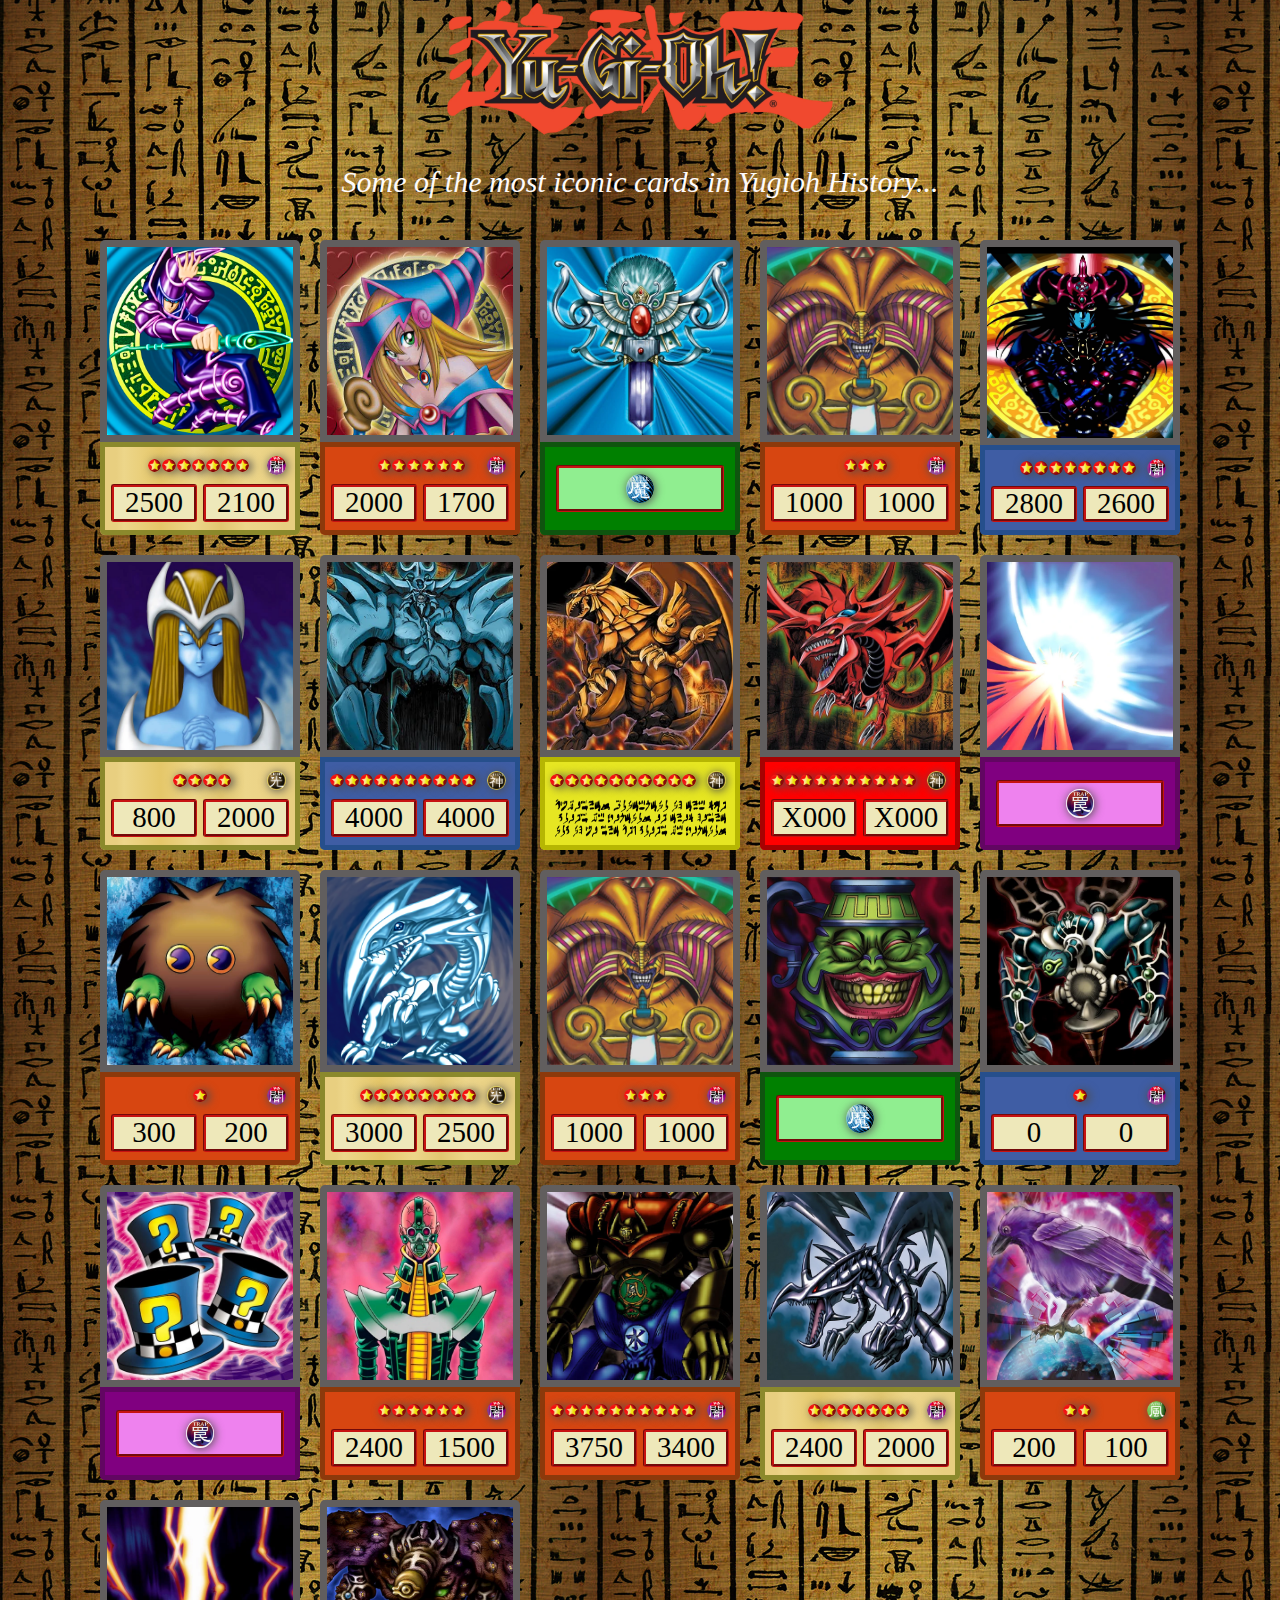
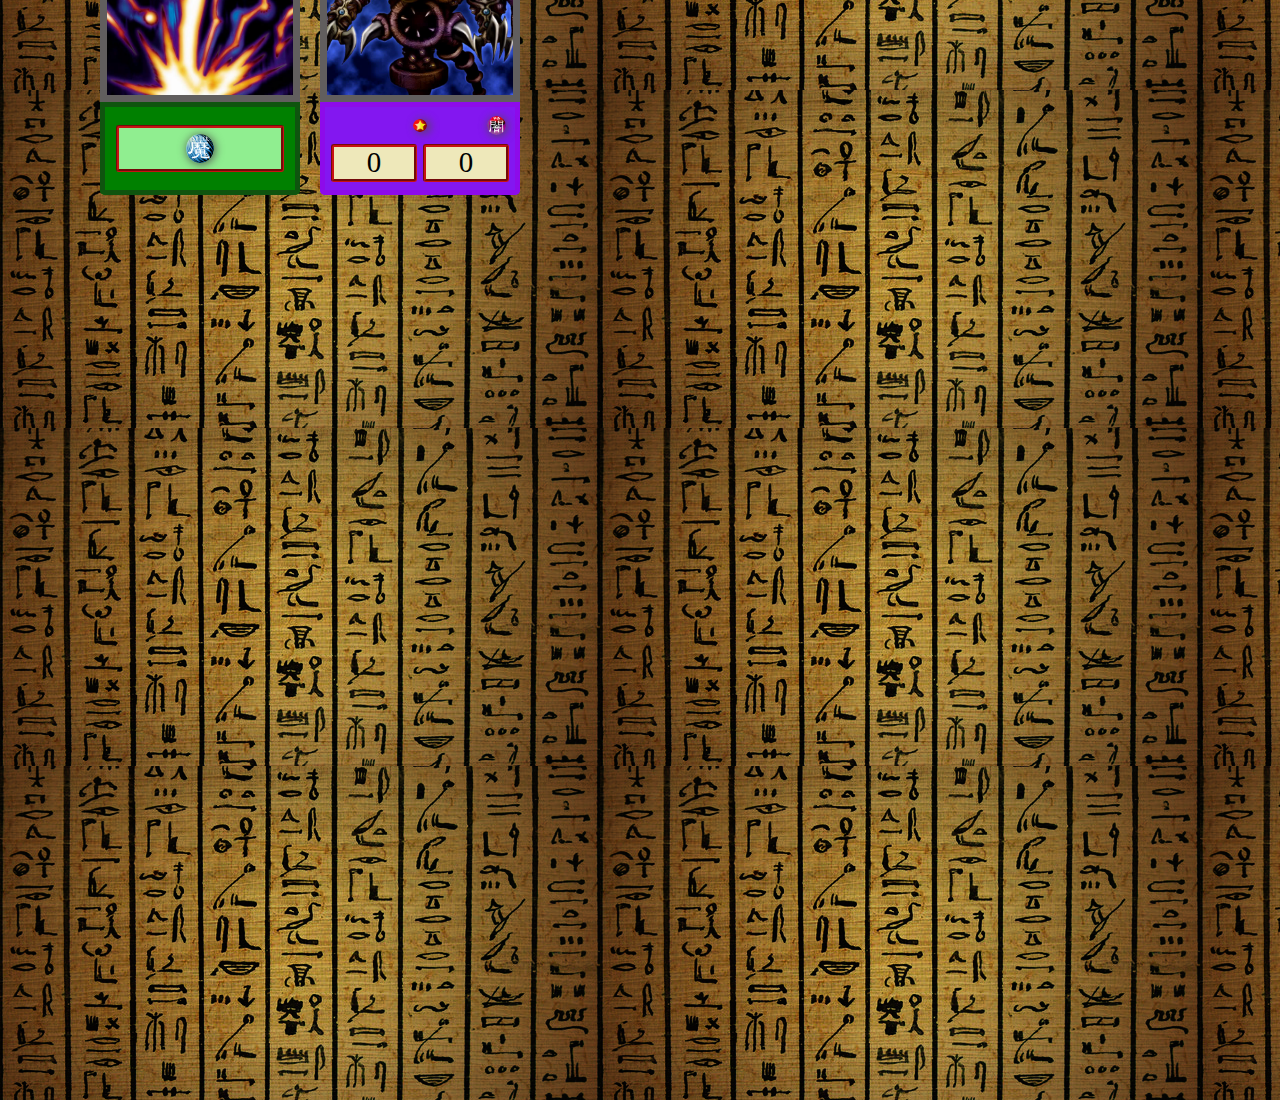
==== index.html @ 21e529c3 "changed path for style.css" ====
<!--====EACH SECTION ELEMENT IS A DIFFERENT CARD=====-->
<!--=================================================-->

<!DOCTYPE html>
<html lang="en">
  <head>
    <meta charset="UTF-8" />
    <meta http-equiv="X-UA-Compatible" content="IE=edge" />
    <meta name="viewport" content="width=device-width, initial-scale=1.0" />
    <link rel="stylesheet" href="CSS/style.css" />
    <link rel="stylesheet" href="/CSS/normalize.css" />
    <link rel="stylesheet" href="/CSS/nonMonsters.css" />
    <link rel="stylesheet" href="/CSS/monsterCards.css" />
    <link rel="stylesheet" href="/CSS/sidebar.css" />
    <title>YuGiOh Cards</title>
  </head>
  <body>
    <header>
      <img src="/images/Yu-Gi-OhLogo.webp" alt="" />
    </header>
    <div class="outermost-container">
      <p>Some of the most iconic cards in Yugioh History...</p>

      <div class="container">
        <a href="https://yugioh.fandom.com/wiki/Dark_Magician_(character)">
          <section class="card">
            <div class="image-container">
              <img src="/images/Monsters/darkMagician.png" alt="" />
            </div>
            <div class="info-container vanilla-monsters">
              <div class="top-layer">
                <div class="level-container level-7">
                  <img src="/images/icons/starLevel.png" alt="" />
                  <img src="/images/icons/starLevel.png" alt="" />
                  <img src="/images/icons/starLevel.png" alt="" />
                  <img src="/images/icons/starLevel.png" alt="" />
                  <img src="/images/icons/starLevel.png" alt="" />
                  <img src="/images/icons/starLevel.png" alt="" />
                  <img src="/images/icons/starLevel.png" alt="" />
                </div>
                <div class="attribute-container">
                  <img src="/images/icons/darkAttribute.png" alt="" />
                </div>
              </div>
              <div class="bottom-layer">
                <div class="attack">2500</div>
                <div class="defense">2100</div>
              </div>
            </div>
          </section>
        </a>

        <section class="card">
          <div class="image-container">
            <img src="/images/Monsters/DarkMagicianGirl.jpg" alt="" />
          </div>
          <div class="info-container effect-monsters">
            <div class="top-layer">
              <div class="level-container level-6">
                <img src="/images/icons/starLevel.png" alt="" />
                <img src="/images/icons/starLevel.png" alt="" />
                <img src="/images/icons/starLevel.png" alt="" />
                <img src="/images/icons/starLevel.png" alt="" />
                <img src="/images/icons/starLevel.png" alt="" />
                <img src="/images/icons/starLevel.png" alt="" />
              </div>
              <div class="attribute-container">
                <img src="/images/icons/darkAttribute.png" alt="" />
              </div>
            </div>
            <div class="bottom-layer">
              <div class="attack">2000</div>
              <div class="defense">1700</div>
            </div>
          </div>
        </section>
        <section class="card">
          <div class="image-container">
            <img src="/images/Spells/MonsterReborn.webp" alt="" />
          </div>
          <div class="info-container-non-monsters spells">
            <div class="non-monster-container spells-inner">
              <img src="/images/icons/SPELL.png" alt="" />
            </div>
          </div>
        </section>
        <section class="card">
          <div class="image-container">
            <img src="/images/Monsters/Exodia.webp" alt="" />
          </div>
          <div class="info-container effect-monsters">
            <div class="top-layer">
              <div class="level-container level-3">
                <img src="/images/icons/starLevel.png" alt="" />
                <img src="/images/icons/starLevel.png" alt="" />
                <img src="/images/icons/starLevel.png" alt="" />
              </div>
              <div class="attribute-container">
                <img src="/images/icons/darkAttribute.png" alt="" />
              </div>
            </div>
            <div class="bottom-layer">
              <div class="attack">1000</div>
              <div class="defense">1000</div>
            </div>
          </div>
        </section>
        <section class="card">
          <div class="image-container">
            <img src="/images/Monsters/magicianofBlackChaos.jpg" alt="" />
          </div>
          <div class="info-container ritual-monsters">
            <div class="top-layer">
              <div class="level-container level-8">
                <img src="/images/icons/starLevel.png" alt="" />
                <img src="/images/icons/starLevel.png" alt="" />
                <img src="/images/icons/starLevel.png" alt="" />
                <img src="/images/icons/starLevel.png" alt="" />
                <img src="/images/icons/starLevel.png" alt="" />
                <img src="/images/icons/starLevel.png" alt="" />
                <img src="/images/icons/starLevel.png" alt="" />
                <img src="/images/icons/starLevel.png" alt="" />
              </div>
              <div class="attribute-container">
                <img src="/images/icons/darkAttribute.png" alt="" />
              </div>
            </div>
            <div class="bottom-layer">
              <div class="attack">2800</div>
              <div class="defense">2600</div>
            </div>
          </div>
        </section>
        <section class="card">
          <div class="image-container">
            <img src="/images/Monsters/MysticalElf.webp" alt="" />
          </div>
          <div class="info-container vanilla-monsters">
            <div class="top-layer">
              <div class="level-container level-4">
                <img src="/images/icons/starLevel.png" alt="" />
                <img src="/images/icons/starLevel.png" alt="" />
                <img src="/images/icons/starLevel.png" alt="" />
                <img src="/images/icons/starLevel.png" alt="" />
              </div>
              <div class="attribute-container">
                <img src="/images/icons/lightAttribute.png" alt="" />
              </div>
            </div>
            <div class="bottom-layer">
              <div class="attack">800</div>
              <div class="defense">2000</div>
            </div>
          </div>
        </section>
        <section class="card">
          <div class="image-container">
            <img src="/images/Monsters/ObelisktheTormentor.webp" alt="" />
          </div>
          <div class="info-container ritual-monsters">
            <div class="top-layer">
              <div class="level-container level-8">
                <img src="/images/icons/starLevel.png" alt="" />
                <img src="/images/icons/starLevel.png" alt="" />
                <img src="/images/icons/starLevel.png" alt="" />
                <img src="/images/icons/starLevel.png" alt="" />
                <img src="/images/icons/starLevel.png" alt="" />
                <img src="/images/icons/starLevel.png" alt="" />
                <img src="/images/icons/starLevel.png" alt="" />
                <img src="/images/icons/starLevel.png" alt="" />
                <img src="/images/icons/starLevel.png" alt="" />
                <img src="/images/icons/starLevel.png" alt="" />
              </div>
              <div class="attribute-container">
                <img src="/images/icons/DivineAttribute.png" alt="" />
              </div>
            </div>
            <div class="bottom-layer">
              <div class="attack">4000</div>
              <div class="defense">4000</div>
            </div>
          </div>
        </section>
        <section class="card">
          <div class="image-container">
            <img src="/images/Monsters/TheWingedDragonofRa.webp" alt="" />
          </div>
          <div class="info-container ra">
            <div class="top-layer">
              <div class="level-container">
                <img src="/images/icons/starLevel.png" alt="" />
                <img src="/images/icons/starLevel.png" alt="" />
                <img src="/images/icons/starLevel.png" alt="" />
                <img src="/images/icons/starLevel.png" alt="" />
                <img src="/images/icons/starLevel.png" alt="" />
                <img src="/images/icons/starLevel.png" alt="" />
                <img src="/images/icons/starLevel.png" alt="" />
                <img src="/images/icons/starLevel.png" alt="" />
                <img src="/images/icons/starLevel.png" alt="" />
                <img src="/images/icons/starLevel.png" alt="" />
              </div>
              <div class="attribute-container">
                <img src="/images/icons/DivineAttribute.png" alt="" />
              </div>
            </div>
            <div class="ra-bottom-layer">
              <img src="/images/icons/first.png" alt="" /><img
                src="/images/icons/second.png"
                alt=""
              /><img src="/images/icons/third.png" alt="" />
            </div>
          </div>
        </section>
        <section class="card">
          <div class="image-container">
            <img src="/images/Monsters/SlifertheSkyDragon.webp" alt="" />
          </div>
          <div class="info-container slifer">
            <div class="top-layer">
              <div class="level-container">
                <img src="/images/icons/starLevel.png" alt="" />
                <img src="/images/icons/starLevel.png" alt="" />
                <img src="/images/icons/starLevel.png" alt="" />
                <img src="/images/icons/starLevel.png" alt="" />
                <img src="/images/icons/starLevel.png" alt="" />
                <img src="/images/icons/starLevel.png" alt="" />
                <img src="/images/icons/starLevel.png" alt="" />
                <img src="/images/icons/starLevel.png" alt="" />
                <img src="/images/icons/starLevel.png" alt="" />
                <img src="/images/icons/starLevel.png" alt="" />
              </div>
              <div class="attribute-container">
                <img src="/images/icons/DivineAttribute.png" alt="" />
              </div>
            </div>
            <div class="bottom-layer">
              <div class="attack">X000</div>
              <div class="defense">X000</div>
            </div>
          </div>
        </section>
        <section class="card">
          <div class="image-container">
            <img src="/images/Traps/mirrorForce.webp" alt="" />
          </div>
          <div class="info-container-non-monsters traps">
            <div class="non-monster-container traps-inner">
              <img src="/images/icons/trapCardSymbol.png" alt="" />
            </div>
          </div>
        </section>
        <section class="card">
          <div class="image-container">
            <img src="/images/Monsters/Kuriboh.webp" alt="" />
          </div>
          <div class="info-container effect-monsters">
            <div class="top-layer">
              <div class="level-container level-1">
                <img src="/images/icons/starLevel.png" alt="" />
              </div>
              <div class="attribute-container">
                <img src="/images/icons/darkAttribute.png" alt="" />
              </div>
            </div>
            <div class="bottom-layer">
              <div class="attack">300</div>
              <div class="defense">200</div>
            </div>
          </div>
        </section>
        <section class="card">
          <div class="image-container">
            <img src="/images/Monsters/BlueEyesWhiteDragon.jpg" alt="" />
          </div>
          <div class="info-container vanilla-monsters">
            <div class="top-layer">
              <div class="level-container level-8">
                <img src="/images/icons/starLevel.png" alt="" />
                <img src="/images/icons/starLevel.png" alt="" />
                <img src="/images/icons/starLevel.png" alt="" />
                <img src="/images/icons/starLevel.png" alt="" />
                <img src="/images/icons/starLevel.png" alt="" />
                <img src="/images/icons/starLevel.png" alt="" />
                <img src="/images/icons/starLevel.png" alt="" />
                <img src="/images/icons/starLevel.png" alt="" />
              </div>
              <div class="attribute-container">
                <img src="/images/icons/lightAttribute.png" alt="" />
              </div>
            </div>
            <div class="bottom-layer">
              <div class="attack">3000</div>
              <div class="defense">2500</div>
            </div>
          </div>
        </section>
        <section class="card">
          <div class="image-container">
            <img src="/images/Monsters/Exodia.webp" alt="" />
          </div>
          <div class="info-container effect-monsters">
            <div class="top-layer">
              <div class="level-container level-3">
                <img src="/images/icons/starLevel.png" alt="" />
                <img src="/images/icons/starLevel.png" alt="" />
                <img src="/images/icons/starLevel.png" alt="" />
              </div>
              <div class="attribute-container">
                <img src="/images/icons/darkAttribute.png" alt="" />
              </div>
            </div>
            <div class="bottom-layer">
              <div class="attack">1000</div>
              <div class="defense">1000</div>
            </div>
          </div>
        </section>
        <section class="card">
          <div class="image-container">
            <img src="/images/Spells/PotofGreed.webp" alt="" />
          </div>
          <div class="info-container-non-monsters spells">
            <div class="non-monster-container spells-inner">
              <img src="/images/icons/SPELL.png" alt="" />
            </div>
          </div>
        </section>
        <section class="card">
          <div class="image-container">
            <img src="/images/Monsters/Relinquished.webp" alt="" />
          </div>
          <div class="info-container ritual-monsters">
            <div class="top-layer">
              <div class="level-container level-1">
                <img src="/images/icons/starLevel.png" alt="" />
              </div>
              <div class="attribute-container">
                <img src="/images/icons/darkAttribute.png" alt="" />
              </div>
            </div>
            <div class="bottom-layer">
              <div class="attack">0</div>
              <div class="defense">0</div>
            </div>
          </div>
        </section>
        <section class="card">
          <div class="image-container">
            <img src="/images/Traps/MagicalHats.webp" alt="" />
          </div>
          <div class="info-container-non-monsters traps">
            <div class="non-monster-container traps-inner">
              <img src="/images/icons/trapCardSymbol.png" alt="" />
            </div>
          </div>
        </section>
        <section class="card">
          <div class="image-container">
            <img src="/images/Monsters/Jinzo_GX.webp" alt="" />
          </div>
          <div class="info-container effect-monsters">
            <div class="top-layer">
              <div class="level-container level-6">
                <img src="/images/icons/starLevel.png" alt="" />
                <img src="/images/icons/starLevel.png" alt="" />
                <img src="/images/icons/starLevel.png" alt="" />
                <img src="/images/icons/starLevel.png" alt="" />
                <img src="/images/icons/starLevel.png" alt="" />
                <img src="/images/icons/starLevel.png" alt="" />
              </div>
              <div class="attribute-container">
                <img src="/images/icons/darkAttribute.png" alt="" />
              </div>
            </div>
            <div class="bottom-layer">
              <div class="attack">2400</div>
              <div class="defense">1500</div>
            </div>
          </div>
        </section>
        <section class="card">
          <div class="image-container">
            <img src="/images/Monsters/GateGuardian.webp" alt="" />
          </div>
          <div class="info-container effect-monsters">
            <div class="top-layer">
              <div class="level-container">
                <img src="/images/icons/starLevel.png" alt="" />
                <img src="/images/icons/starLevel.png" alt="" />
                <img src="/images/icons/starLevel.png" alt="" />
                <img src="/images/icons/starLevel.png" alt="" />
                <img src="/images/icons/starLevel.png" alt="" />
                <img src="/images/icons/starLevel.png" alt="" />
                <img src="/images/icons/starLevel.png" alt="" />
                <img src="/images/icons/starLevel.png" alt="" />
                <img src="/images/icons/starLevel.png" alt="" />
                <img src="/images/icons/starLevel.png" alt="" />
              </div>
              <div class="attribute-container">
                <img src="/images/icons/darkAttribute.png" alt="" />
              </div>
            </div>
            <div class="bottom-layer">
              <div class="attack">3750</div>
              <div class="defense">3400</div>
            </div>
          </div>
        </section>
        <section class="card">
          <div class="image-container">
            <img src="/images/Monsters/redEyesBlackDragon.jpg" alt="" />
          </div>
          <div class="info-container vanilla-monsters">
            <div class="top-layer">
              <div class="level-container level-7">
                <img src="/images/icons/starLevel.png" alt="" />
                <img src="/images/icons/starLevel.png" alt="" />
                <img src="/images/icons/starLevel.png" alt="" />
                <img src="/images/icons/starLevel.png" alt="" />
                <img src="/images/icons/starLevel.png" alt="" />
                <img src="/images/icons/starLevel.png" alt="" />
                <img src="/images/icons/starLevel.png" alt="" />
              </div>
              <div class="attribute-container">
                <img src="/images/icons/darkAttribute.png" alt="" />
              </div>
            </div>
            <div class="bottom-layer">
              <div class="attack">2400</div>
              <div class="defense">2000</div>
            </div>
          </div>
        </section>
        <section class="card">
          <div class="image-container">
            <img src="/images/Monsters/YataGarasu.webp" alt="" />
          </div>
          <div class="info-container effect-monsters">
            <div class="top-layer">
              <div class="level-container level-2">
                <img src="/images/icons/starLevel.png" alt="" />
                <img src="/images/icons/starLevel.png" alt="" />
              </div>
              <div class="attribute-container">
                <img src="/images/icons/WIND.png" alt="" />
              </div>
            </div>
            <div class="bottom-layer">
              <div class="attack">200</div>
              <div class="defense">100</div>
            </div>
          </div>
        </section>
        <section class="card">
          <div class="image-container">
            <img src="/images/Spells/Raigeki.webp" alt="" />
          </div>
          <div class="info-container-non-monsters spells">
            <div class="non-monster-container spells-inner">
              <img src="/images/icons/SPELL.png" alt="" />
            </div>
          </div>
        </section>
        <section class="card">
          <div class="image-container">
            <img src="/images/Monsters/ThousandEyesRestrict.png" alt="" />
          </div>
          <div class="info-container fusion-monsters">
            <div class="top-layer">
              <div class="level-container level-1">
                <img src="/images/icons/starLevel.png" alt="" />
              </div>
              <div class="attribute-container">
                <img src="/images/icons/darkAttribute.png" alt="" />
              </div>
            </div>
            <div class="bottom-layer">
              <div class="attack">0</div>
              <div class="defense">0</div>
            </div>
          </div>
        </section>
      </div>
    </div>

    <footer></footer>
  </body>
</html>
---- CSS/style.css ----
html{
  font-size:62.5%;
}
body{
  height:300vh;
  background-image: url(/images/hieroglyphics.png);

 
}
 /*-----------HEADER----------------------*/
header{
  display: flex;
  justify-content: center;
  min-width: 360px;
}
header,img{
  height:10rem;
}


/*===========Styles shared by every card=============================*/
a{
  text-decoration: none;
  color:black
}
a:visited{
  text-decoration: none;
  color:black
}
.card:hover{
  cursor: pointer;
}
.outermost-container{
  display: flex;
  justify-content: center;
  flex-direction: column;
  align-items: center;
 
}
p{
  font-weight: 500;
  font-style: italic;
  color:rgb(254, 251, 251);
  font-size:3rem;
  max-width: 25ch;
  text-align: center;
}
.container{
  
  display: grid;
  grid-template-columns: 340px;
  margin-top:1rem;
  row-gap: 2rem;
}
.card{
 height:50rem;
 display:flex;
 flex-direction:column;
 border-radius: 5px;
 overflow:hidden;
 transition: .25s;
}



.image-container{
  height:65%;
  border:7px solid rgb(97, 94, 94);
}
.image-container>img{
  height:100%;
  width:100%;
}



/*=================Bigger Screen Size======================*/

@media screen and (min-width: 700px){
  header, img{
    height:13vh;
  }
  .container{
    grid-template-columns: repeat(3,250px);
    column-gap:2rem;
  }
  .card{
    height:36rem;
   }
   p{
    max-width: none;
  }
  .card:hover{
    transform: scale(1.20);
  }
}
@media screen and (min-width: 1200px){
  header, img{
    height:15vh;
  }
  .container{
    grid-template-columns: repeat(5,200px);
    column-gap:2rem;
  }
  .card{
    height:29.5rem;
   }
  

 
}
---- CSS/nonMonsters.css ----
/*-----------------------General Info on Non Monsters------------------*/

.info-container-non-monsters{
  height:30%;
  display:flex;
  justify-content: center;
  align-items: center;
}
.non-monster-container{
  width:85%;
  height:50%;
  border: 3px groove rgb(199, 18, 18);
  display:flex;
  justify-content: center;
  align-items: center;
  border-radius:3px;
}
.non-monster-container>img{
  height:70%;
  width:17%;
 
  box-shadow: 1px 1px 10px rgb(78, 77, 77);
  border-radius:100%;
}

/*======= More Specific: Spells============ */
.spells{
  background-color: green;
  border:5px solid rgb(15, 84, 15);
}
.spells-inner{
  background-color: lightgreen;
}

/*======= More Specific: Traps============ */

.traps{
  background-color: purple;
  border:5px solid rgb(98, 6, 98);
}
.traps-inner{
  background-color: violet;
}
---- CSS/monsterCards.css ----
.info-container{
  height:30%;
 
  display:flex;
  flex-direction:column;
}

.top-layer{
  height:45%;
  display:flex;
  align-items: center;
  
}

.level-container>img{
 
  height:9%;
  width:9%;
  margin-right:.1rem;
 box-shadow: 3px 1px 10px rgb(78, 77, 77);
  border-radius:100%;
}
.level-container{
  width:80%;
  display: flex;
  justify-content: end;
}
.attribute-container{
  display: flex;
  width:20%;
  justify-content: center;
  
}
.attribute-container>img{
  height:50%;
  width:50%;
  box-shadow: 1px 1px 10px rgb(78, 77, 77);
  border-radius:100%;
}
.bottom-layer{
  height:55%;
  display:flex;
  justify-content: space-evenly;
}
.attack , .defense{
  width:42%;
  height:70%;
  border: 3px groove rgb(199, 18, 18);
  border-radius:3px;
  background-color: rgb(238, 232, 186);
  display:flex;
  justify-content: center;
  align-items: center;
  font-size:5rem;
}
.vanilla-monsters{
  background: rgb(232,207,128);
  background: linear-gradient(90deg, rgba(232,207,128,1) 6%, rgba(237,214,138,1) 10%, rgba(229,199,105,1) 29%, rgba(237,214,138,1) 47%, rgba(225,198,112,1) 61%, rgba(237,214,138,1) 74%, rgba(236,212,136,1) 81%, rgba(235,211,134,1) 86%, rgba(232,207,128,1) 94%);
  border:5px solid rgba(129, 129, 34, .9);
}
.effect-monsters{
  background-color: rgb(215, 70, 17);
  border:5px solid rgba(132, 55, 11, 0.9);
}
.ritual-monsters{
  background-color: rgb(63, 93, 164);
  border:5px solid rgba(35, 78, 138, 0.9);
}
.fusion-monsters{
  background-color: rgb(131, 23, 240);
  border:5px solid rgb(141, 11, 234);
}
.slifer{
  background-color: red;
  border:5px solid rgb(167, 2, 2);
}
.ra{
  background-color: rgb(230, 230, 34);
  border:5px solid rgb(182, 182, 3);
}
.ra-bottom-layer{
  display:flex;
  flex-direction: column;
  align-items: center;
}
.ra-bottom-layer>img{
  width:90%;
  height:1.25rem;
  
}


.level-7>img:last-child{
  margin-right:5%;
}
.level-6>img:last-child{
  margin-right:8%;
}
.level-4>img:last-child{
  margin-right:17%;
}
.level-3>img:last-child{
  margin-right:20%;
}
.level-2>img:last-child{
  margin-right:30%;
}
.level-1>img{
  margin-right:33%;
}

/*==========Bigger Screens==================*/

@media screen and (min-width: 700px){
  .attack,.defense{
   font-size:3.2rem;
  }
   
 }
@media screen and (min-width: 1200px){
 .attack,.defense{
  font-size:2.9rem;
 }
  
}
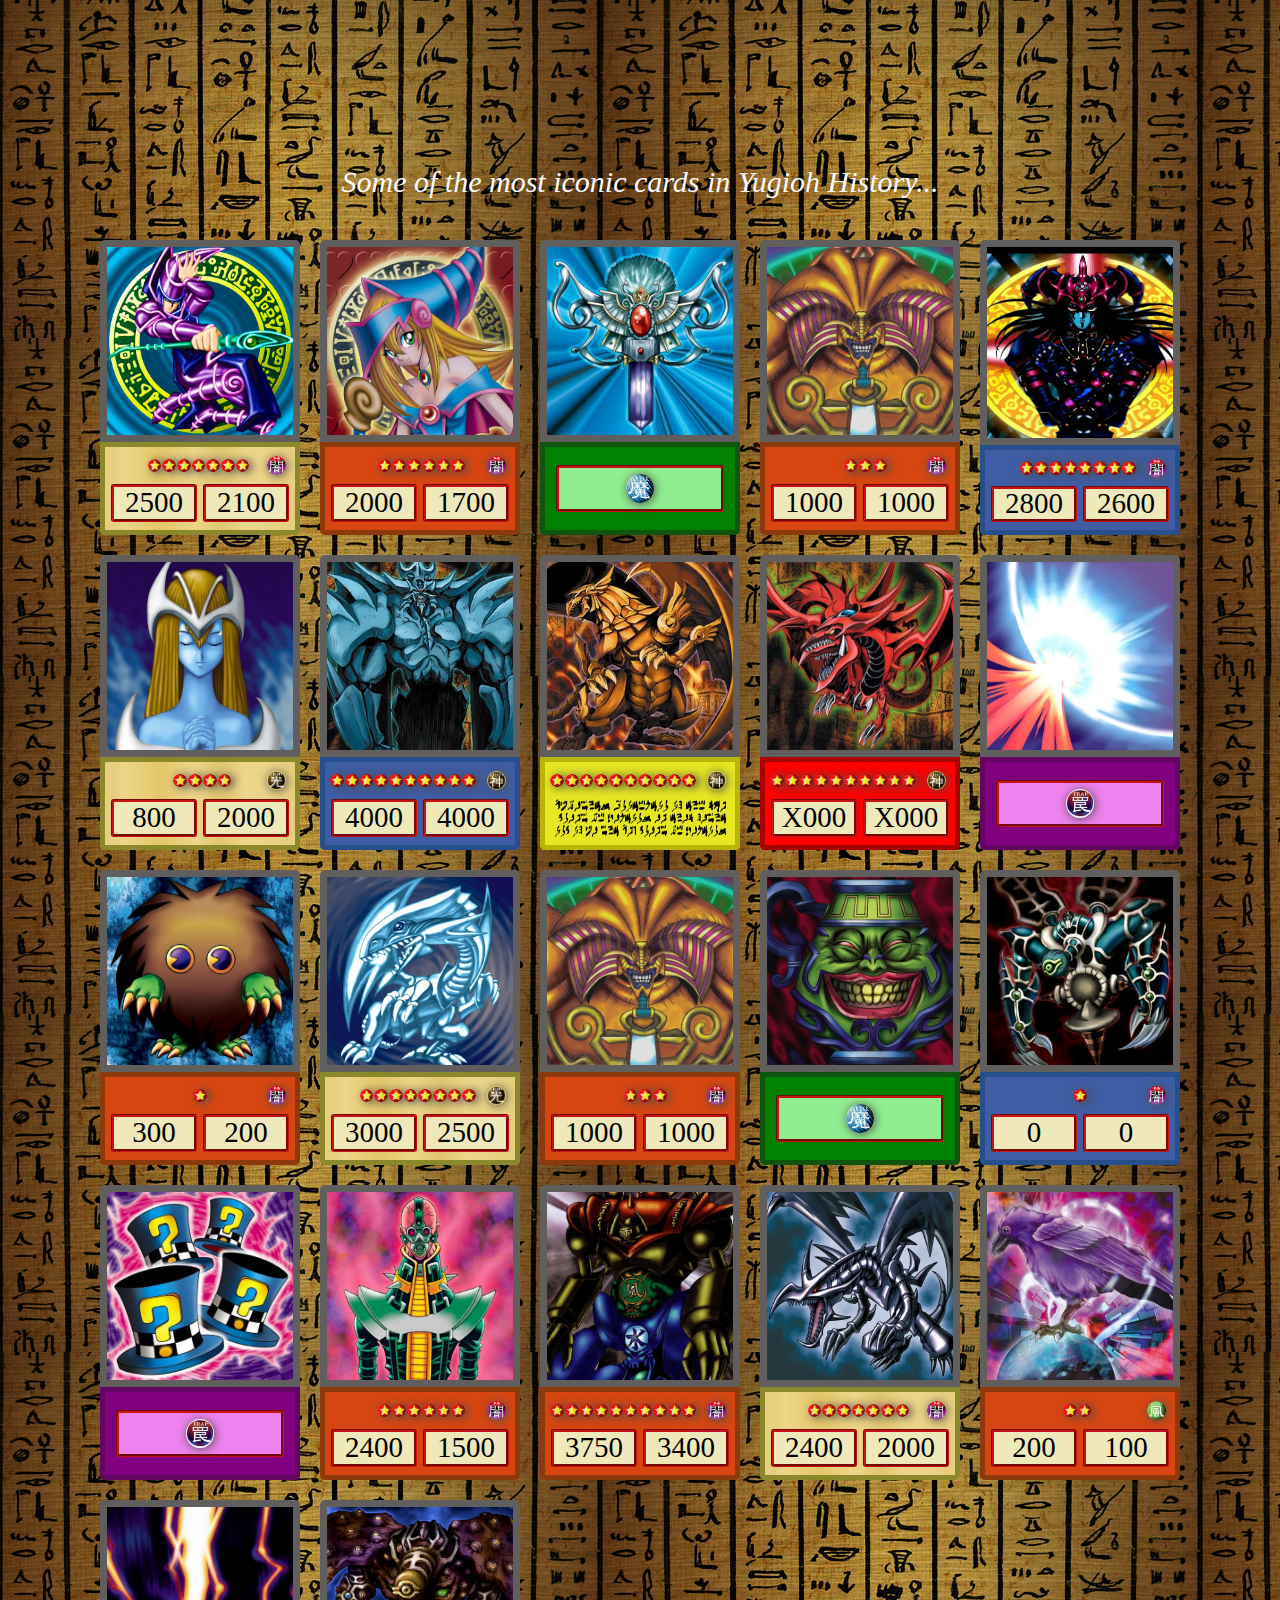
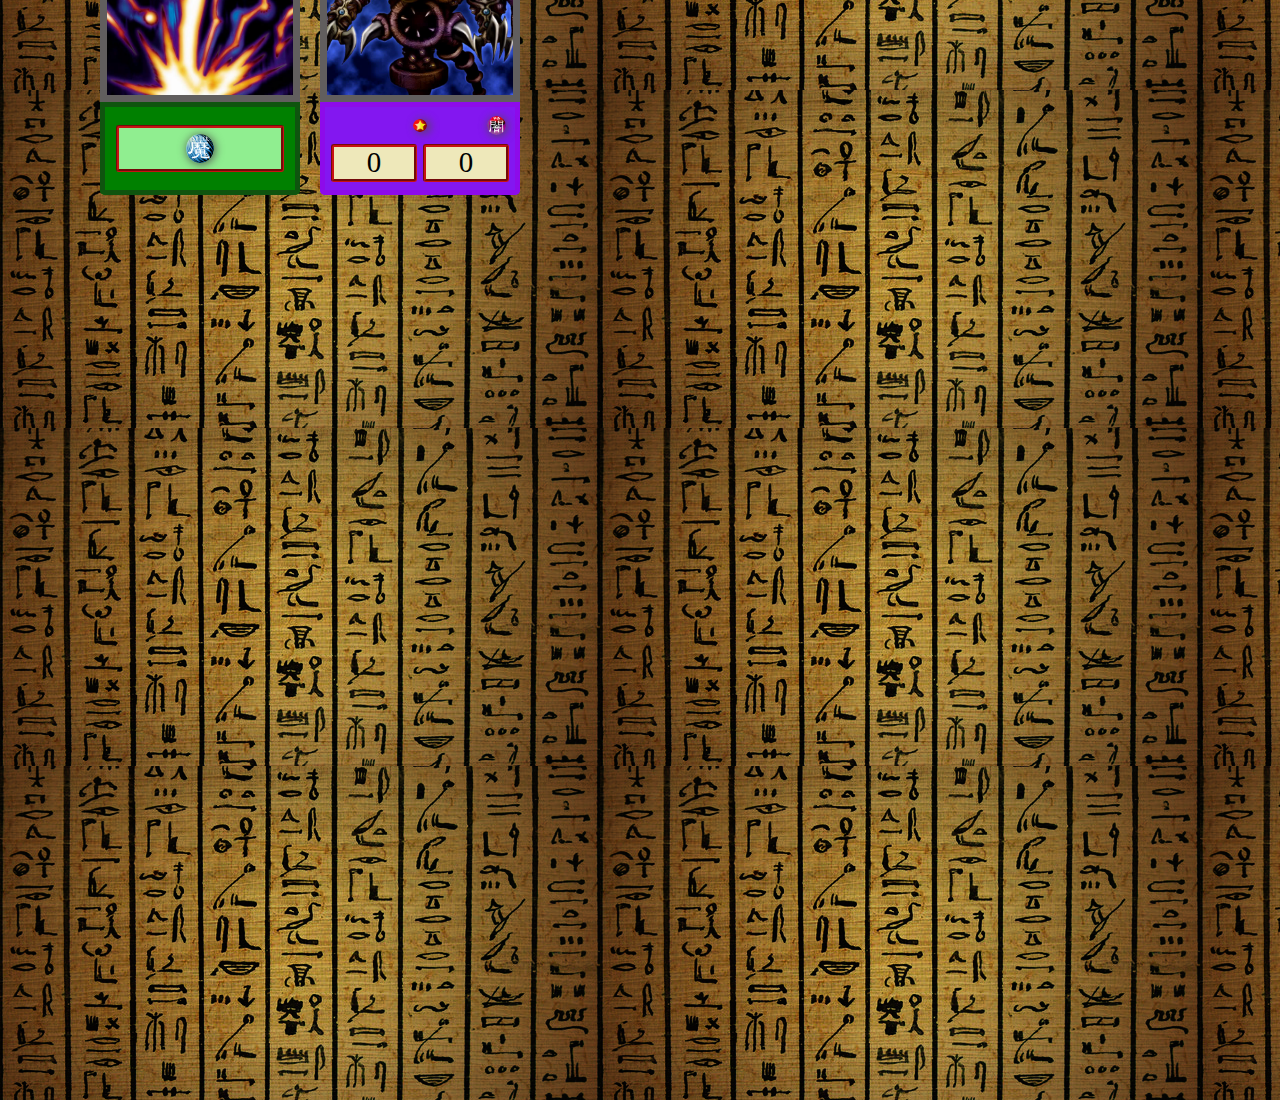
==== commit 7b5e3130: "adjusted paths to all image elements" ====
--- a/index.html
+++ b/index.html
@@ -8,16 +8,14 @@
     <meta http-equiv="X-UA-Compatible" content="IE=edge" />
     <meta name="viewport" content="width=device-width, initial-scale=1.0" />
     <link rel="stylesheet" href="CSS/style.css" />
-    <link rel="stylesheet" href="/CSS/normalize.css" />
-    <link rel="stylesheet" href="/CSS/nonMonsters.css" />
-    <link rel="stylesheet" href="/CSS/monsterCards.css" />
-    <link rel="stylesheet" href="/CSS/sidebar.css" />
+    <link rel="stylesheet" href="CSS/normalize.css" />
+    <link rel="stylesheet" href="CSS/nonMonsters.css" />
+    <link rel="stylesheet" href="CSS/monsterCards.css" />
+    <link rel="stylesheet" href="CSS/sidebar.css" />
     <title>YuGiOh Cards</title>
   </head>
   <body>
-    <header>
-      <img src="/images/Yu-Gi-OhLogo.webp" alt="" />
-    </header>
+    <header><img src=images/Yu-Gi-OhLogo.webp" alt="" /></header>
     <div class="outermost-container">
       <p>Some of the most iconic cards in Yugioh History...</p>
 
@@ -25,21 +23,21 @@
         <a href="https://yugioh.fandom.com/wiki/Dark_Magician_(character)">
           <section class="card">
             <div class="image-container">
-              <img src="/images/Monsters/darkMagician.png" alt="" />
+              <img src="images/Monsters/darkMagician.png" alt="" />
             </div>
             <div class="info-container vanilla-monsters">
               <div class="top-layer">
                 <div class="level-container level-7">
-                  <img src="/images/icons/starLevel.png" alt="" />
-                  <img src="/images/icons/starLevel.png" alt="" />
-                  <img src="/images/icons/starLevel.png" alt="" />
-                  <img src="/images/icons/starLevel.png" alt="" />
-                  <img src="/images/icons/starLevel.png" alt="" />
-                  <img src="/images/icons/starLevel.png" alt="" />
-                  <img src="/images/icons/starLevel.png" alt="" />
+                  <img src="images/icons/starLevel.png" alt="" />
+                  <img src="images/icons/starLevel.png" alt="" />
+                  <img src="images/icons/starLevel.png" alt="" />
+                  <img src="images/icons/starLevel.png" alt="" />
+                  <img src="images/icons/starLevel.png" alt="" />
+                  <img src="images/icons/starLevel.png" alt="" />
+                  <img src="images/icons/starLevel.png" alt="" />
                 </div>
                 <div class="attribute-container">
-                  <img src="/images/icons/darkAttribute.png" alt="" />
+                  <img src="images/icons/darkAttribute.png" alt="" />
                 </div>
               </div>
               <div class="bottom-layer">
@@ -52,20 +50,20 @@
 
         <section class="card">
           <div class="image-container">
-            <img src="/images/Monsters/DarkMagicianGirl.jpg" alt="" />
+            <img src="images/Monsters/DarkMagicianGirl.jpg" alt="" />
           </div>
           <div class="info-container effect-monsters">
             <div class="top-layer">
               <div class="level-container level-6">
-                <img src="/images/icons/starLevel.png" alt="" />
-                <img src="/images/icons/starLevel.png" alt="" />
-                <img src="/images/icons/starLevel.png" alt="" />
-                <img src="/images/icons/starLevel.png" alt="" />
-                <img src="/images/icons/starLevel.png" alt="" />
-                <img src="/images/icons/starLevel.png" alt="" />
-              </div>
-              <div class="attribute-container">
-                <img src="/images/icons/darkAttribute.png" alt="" />
+                <img src="images/icons/starLevel.png" alt="" />
+                <img src="images/icons/starLevel.png" alt="" />
+                <img src="images/icons/starLevel.png" alt="" />
+                <img src="images/icons/starLevel.png" alt="" />
+                <img src="images/icons/starLevel.png" alt="" />
+                <img src="images/icons/starLevel.png" alt="" />
+              </div>
+              <div class="attribute-container">
+                <img src="images/icons/darkAttribute.png" alt="" />
               </div>
             </div>
             <div class="bottom-layer">
@@ -76,27 +74,27 @@
         </section>
         <section class="card">
           <div class="image-container">
-            <img src="/images/Spells/MonsterReborn.webp" alt="" />
+            <img src="images/Spells/MonsterReborn.webp" alt="" />
           </div>
           <div class="info-container-non-monsters spells">
             <div class="non-monster-container spells-inner">
-              <img src="/images/icons/SPELL.png" alt="" />
-            </div>
-          </div>
-        </section>
-        <section class="card">
-          <div class="image-container">
-            <img src="/images/Monsters/Exodia.webp" alt="" />
+              <img src="images/icons/SPELL.png" alt="" />
+            </div>
+          </div>
+        </section>
+        <section class="card">
+          <div class="image-container">
+            <img src="images/Monsters/Exodia.webp" alt="" />
           </div>
           <div class="info-container effect-monsters">
             <div class="top-layer">
               <div class="level-container level-3">
-                <img src="/images/icons/starLevel.png" alt="" />
-                <img src="/images/icons/starLevel.png" alt="" />
-                <img src="/images/icons/starLevel.png" alt="" />
-              </div>
-              <div class="attribute-container">
-                <img src="/images/icons/darkAttribute.png" alt="" />
+                <img src="images/icons/starLevel.png" alt="" />
+                <img src="images/icons/starLevel.png" alt="" />
+                <img src="images/icons/starLevel.png" alt="" />
+              </div>
+              <div class="attribute-container">
+                <img src="images/icons/darkAttribute.png" alt="" />
               </div>
             </div>
             <div class="bottom-layer">
@@ -107,22 +105,22 @@
         </section>
         <section class="card">
           <div class="image-container">
-            <img src="/images/Monsters/magicianofBlackChaos.jpg" alt="" />
+            <img src="images/Monsters/magicianofBlackChaos.jpg" alt="" />
           </div>
           <div class="info-container ritual-monsters">
             <div class="top-layer">
               <div class="level-container level-8">
-                <img src="/images/icons/starLevel.png" alt="" />
-                <img src="/images/icons/starLevel.png" alt="" />
-                <img src="/images/icons/starLevel.png" alt="" />
-                <img src="/images/icons/starLevel.png" alt="" />
-                <img src="/images/icons/starLevel.png" alt="" />
-                <img src="/images/icons/starLevel.png" alt="" />
-                <img src="/images/icons/starLevel.png" alt="" />
-                <img src="/images/icons/starLevel.png" alt="" />
-              </div>
-              <div class="attribute-container">
-                <img src="/images/icons/darkAttribute.png" alt="" />
+                <img src="images/icons/starLevel.png" alt="" />
+                <img src="images/icons/starLevel.png" alt="" />
+                <img src="images/icons/starLevel.png" alt="" />
+                <img src="images/icons/starLevel.png" alt="" />
+                <img src="images/icons/starLevel.png" alt="" />
+                <img src="images/icons/starLevel.png" alt="" />
+                <img src="images/icons/starLevel.png" alt="" />
+                <img src="images/icons/starLevel.png" alt="" />
+              </div>
+              <div class="attribute-container">
+                <img src="images/icons/darkAttribute.png" alt="" />
               </div>
             </div>
             <div class="bottom-layer">
@@ -133,18 +131,18 @@
         </section>
         <section class="card">
           <div class="image-container">
-            <img src="/images/Monsters/MysticalElf.webp" alt="" />
+            <img src="images/Monsters/MysticalElf.webp" alt="" />
           </div>
           <div class="info-container vanilla-monsters">
             <div class="top-layer">
               <div class="level-container level-4">
-                <img src="/images/icons/starLevel.png" alt="" />
-                <img src="/images/icons/starLevel.png" alt="" />
-                <img src="/images/icons/starLevel.png" alt="" />
-                <img src="/images/icons/starLevel.png" alt="" />
-              </div>
-              <div class="attribute-container">
-                <img src="/images/icons/lightAttribute.png" alt="" />
+                <img src="images/icons/starLevel.png" alt="" />
+                <img src="images/icons/starLevel.png" alt="" />
+                <img src="images/icons/starLevel.png" alt="" />
+                <img src="images/icons/starLevel.png" alt="" />
+              </div>
+              <div class="attribute-container">
+                <img src="images/icons/lightAttribute.png" alt="" />
               </div>
             </div>
             <div class="bottom-layer">
@@ -155,24 +153,24 @@
         </section>
         <section class="card">
           <div class="image-container">
-            <img src="/images/Monsters/ObelisktheTormentor.webp" alt="" />
+            <img src="images/Monsters/ObelisktheTormentor.webp" alt="" />
           </div>
           <div class="info-container ritual-monsters">
             <div class="top-layer">
               <div class="level-container level-8">
-                <img src="/images/icons/starLevel.png" alt="" />
-                <img src="/images/icons/starLevel.png" alt="" />
-                <img src="/images/icons/starLevel.png" alt="" />
-                <img src="/images/icons/starLevel.png" alt="" />
-                <img src="/images/icons/starLevel.png" alt="" />
-                <img src="/images/icons/starLevel.png" alt="" />
-                <img src="/images/icons/starLevel.png" alt="" />
-                <img src="/images/icons/starLevel.png" alt="" />
-                <img src="/images/icons/starLevel.png" alt="" />
-                <img src="/images/icons/starLevel.png" alt="" />
-              </div>
-              <div class="attribute-container">
-                <img src="/images/icons/DivineAttribute.png" alt="" />
+                <img src="images/icons/starLevel.png" alt="" />
+                <img src="images/icons/starLevel.png" alt="" />
+                <img src="images/icons/starLevel.png" alt="" />
+                <img src="images/icons/starLevel.png" alt="" />
+                <img src="images/icons/starLevel.png" alt="" />
+                <img src="images/icons/starLevel.png" alt="" />
+                <img src="images/icons/starLevel.png" alt="" />
+                <img src="images/icons/starLevel.png" alt="" />
+                <img src="images/icons/starLevel.png" alt="" />
+                <img src="images/icons/starLevel.png" alt="" />
+              </div>
+              <div class="attribute-container">
+                <img src="images/icons/DivineAttribute.png" alt="" />
               </div>
             </div>
             <div class="bottom-layer">
@@ -183,54 +181,54 @@
         </section>
         <section class="card">
           <div class="image-container">
-            <img src="/images/Monsters/TheWingedDragonofRa.webp" alt="" />
+            <img src="images/Monsters/TheWingedDragonofRa.webp" alt="" />
           </div>
           <div class="info-container ra">
             <div class="top-layer">
               <div class="level-container">
-                <img src="/images/icons/starLevel.png" alt="" />
-                <img src="/images/icons/starLevel.png" alt="" />
-                <img src="/images/icons/starLevel.png" alt="" />
-                <img src="/images/icons/starLevel.png" alt="" />
-                <img src="/images/icons/starLevel.png" alt="" />
-                <img src="/images/icons/starLevel.png" alt="" />
-                <img src="/images/icons/starLevel.png" alt="" />
-                <img src="/images/icons/starLevel.png" alt="" />
-                <img src="/images/icons/starLevel.png" alt="" />
-                <img src="/images/icons/starLevel.png" alt="" />
-              </div>
-              <div class="attribute-container">
-                <img src="/images/icons/DivineAttribute.png" alt="" />
+                <img src="images/icons/starLevel.png" alt="" />
+                <img src="images/icons/starLevel.png" alt="" />
+                <img src="images/icons/starLevel.png" alt="" />
+                <img src="images/icons/starLevel.png" alt="" />
+                <img src="images/icons/starLevel.png" alt="" />
+                <img src="images/icons/starLevel.png" alt="" />
+                <img src="images/icons/starLevel.png" alt="" />
+                <img src="images/icons/starLevel.png" alt="" />
+                <img src="images/icons/starLevel.png" alt="" />
+                <img src="images/icons/starLevel.png" alt="" />
+              </div>
+              <div class="attribute-container">
+                <img src="images/icons/DivineAttribute.png" alt="" />
               </div>
             </div>
             <div class="ra-bottom-layer">
-              <img src="/images/icons/first.png" alt="" /><img
-                src="/images/icons/second.png"
+              <img src="images/icons/first.png" alt="" /><img
+                src="images/icons/second.png"
                 alt=""
-              /><img src="/images/icons/third.png" alt="" />
-            </div>
-          </div>
-        </section>
-        <section class="card">
-          <div class="image-container">
-            <img src="/images/Monsters/SlifertheSkyDragon.webp" alt="" />
+              /><img src="images/icons/third.png" alt="" />
+            </div>
+          </div>
+        </section>
+        <section class="card">
+          <div class="image-container">
+            <img src="images/Monsters/SlifertheSkyDragon.webp" alt="" />
           </div>
           <div class="info-container slifer">
             <div class="top-layer">
               <div class="level-container">
-                <img src="/images/icons/starLevel.png" alt="" />
-                <img src="/images/icons/starLevel.png" alt="" />
-                <img src="/images/icons/starLevel.png" alt="" />
-                <img src="/images/icons/starLevel.png" alt="" />
-                <img src="/images/icons/starLevel.png" alt="" />
-                <img src="/images/icons/starLevel.png" alt="" />
-                <img src="/images/icons/starLevel.png" alt="" />
-                <img src="/images/icons/starLevel.png" alt="" />
-                <img src="/images/icons/starLevel.png" alt="" />
-                <img src="/images/icons/starLevel.png" alt="" />
-              </div>
-              <div class="attribute-container">
-                <img src="/images/icons/DivineAttribute.png" alt="" />
+                <img src="images/icons/starLevel.png" alt="" />
+                <img src="images/icons/starLevel.png" alt="" />
+                <img src="images/icons/starLevel.png" alt="" />
+                <img src="images/icons/starLevel.png" alt="" />
+                <img src="images/icons/starLevel.png" alt="" />
+                <img src="images/icons/starLevel.png" alt="" />
+                <img src="images/icons/starLevel.png" alt="" />
+                <img src="images/icons/starLevel.png" alt="" />
+                <img src="images/icons/starLevel.png" alt="" />
+                <img src="images/icons/starLevel.png" alt="" />
+              </div>
+              <div class="attribute-container">
+                <img src="images/icons/DivineAttribute.png" alt="" />
               </div>
             </div>
             <div class="bottom-layer">
@@ -241,25 +239,25 @@
         </section>
         <section class="card">
           <div class="image-container">
-            <img src="/images/Traps/mirrorForce.webp" alt="" />
+            <img src="images/Traps/mirrorForce.webp" alt="" />
           </div>
           <div class="info-container-non-monsters traps">
             <div class="non-monster-container traps-inner">
-              <img src="/images/icons/trapCardSymbol.png" alt="" />
-            </div>
-          </div>
-        </section>
-        <section class="card">
-          <div class="image-container">
-            <img src="/images/Monsters/Kuriboh.webp" alt="" />
+              <img src="images/icons/trapCardSymbol.png" alt="" />
+            </div>
+          </div>
+        </section>
+        <section class="card">
+          <div class="image-container">
+            <img src="images/Monsters/Kuriboh.webp" alt="" />
           </div>
           <div class="info-container effect-monsters">
             <div class="top-layer">
               <div class="level-container level-1">
-                <img src="/images/icons/starLevel.png" alt="" />
-              </div>
-              <div class="attribute-container">
-                <img src="/images/icons/darkAttribute.png" alt="" />
+                <img src="images/icons/starLevel.png" alt="" />
+              </div>
+              <div class="attribute-container">
+                <img src="images/icons/darkAttribute.png" alt="" />
               </div>
             </div>
             <div class="bottom-layer">
@@ -270,22 +268,22 @@
         </section>
         <section class="card">
           <div class="image-container">
-            <img src="/images/Monsters/BlueEyesWhiteDragon.jpg" alt="" />
+            <img src="images/Monsters/BlueEyesWhiteDragon.jpg" alt="" />
           </div>
           <div class="info-container vanilla-monsters">
             <div class="top-layer">
               <div class="level-container level-8">
-                <img src="/images/icons/starLevel.png" alt="" />
-                <img src="/images/icons/starLevel.png" alt="" />
-                <img src="/images/icons/starLevel.png" alt="" />
-                <img src="/images/icons/starLevel.png" alt="" />
-                <img src="/images/icons/starLevel.png" alt="" />
-                <img src="/images/icons/starLevel.png" alt="" />
-                <img src="/images/icons/starLevel.png" alt="" />
-                <img src="/images/icons/starLevel.png" alt="" />
-              </div>
-              <div class="attribute-container">
-                <img src="/images/icons/lightAttribute.png" alt="" />
+                <img src="images/icons/starLevel.png" alt="" />
+                <img src="images/icons/starLevel.png" alt="" />
+                <img src="images/icons/starLevel.png" alt="" />
+                <img src="images/icons/starLevel.png" alt="" />
+                <img src="images/icons/starLevel.png" alt="" />
+                <img src="images/icons/starLevel.png" alt="" />
+                <img src="images/icons/starLevel.png" alt="" />
+                <img src="images/icons/starLevel.png" alt="" />
+              </div>
+              <div class="attribute-container">
+                <img src="images/icons/lightAttribute.png" alt="" />
               </div>
             </div>
             <div class="bottom-layer">
@@ -296,17 +294,17 @@
         </section>
         <section class="card">
           <div class="image-container">
-            <img src="/images/Monsters/Exodia.webp" alt="" />
+            <img src="images/Monsters/Exodia.webp" alt="" />
           </div>
           <div class="info-container effect-monsters">
             <div class="top-layer">
               <div class="level-container level-3">
-                <img src="/images/icons/starLevel.png" alt="" />
-                <img src="/images/icons/starLevel.png" alt="" />
-                <img src="/images/icons/starLevel.png" alt="" />
-              </div>
-              <div class="attribute-container">
-                <img src="/images/icons/darkAttribute.png" alt="" />
+                <img src="images/icons/starLevel.png" alt="" />
+                <img src="images/icons/starLevel.png" alt="" />
+                <img src="images/icons/starLevel.png" alt="" />
+              </div>
+              <div class="attribute-container">
+                <img src="images/icons/darkAttribute.png" alt="" />
               </div>
             </div>
             <div class="bottom-layer">
@@ -317,25 +315,25 @@
         </section>
         <section class="card">
           <div class="image-container">
-            <img src="/images/Spells/PotofGreed.webp" alt="" />
+            <img src="images/Spells/PotofGreed.webp" alt="" />
           </div>
           <div class="info-container-non-monsters spells">
             <div class="non-monster-container spells-inner">
-              <img src="/images/icons/SPELL.png" alt="" />
-            </div>
-          </div>
-        </section>
-        <section class="card">
-          <div class="image-container">
-            <img src="/images/Monsters/Relinquished.webp" alt="" />
+              <img src="images/icons/SPELL.png" alt="" />
+            </div>
+          </div>
+        </section>
+        <section class="card">
+          <div class="image-container">
+            <img src="images/Monsters/Relinquished.webp" alt="" />
           </div>
           <div class="info-container ritual-monsters">
             <div class="top-layer">
               <div class="level-container level-1">
-                <img src="/images/icons/starLevel.png" alt="" />
-              </div>
-              <div class="attribute-container">
-                <img src="/images/icons/darkAttribute.png" alt="" />
+                <img src="images/icons/starLevel.png" alt="" />
+              </div>
+              <div class="attribute-container">
+                <img src="images/icons/darkAttribute.png" alt="" />
               </div>
             </div>
             <div class="bottom-layer">
@@ -346,30 +344,30 @@
         </section>
         <section class="card">
           <div class="image-container">
-            <img src="/images/Traps/MagicalHats.webp" alt="" />
+            <img src="images/Traps/MagicalHats.webp" alt="" />
           </div>
           <div class="info-container-non-monsters traps">
             <div class="non-monster-container traps-inner">
-              <img src="/images/icons/trapCardSymbol.png" alt="" />
-            </div>
-          </div>
-        </section>
-        <section class="card">
-          <div class="image-container">
-            <img src="/images/Monsters/Jinzo_GX.webp" alt="" />
+              <img src="images/icons/trapCardSymbol.png" alt="" />
+            </div>
+          </div>
+        </section>
+        <section class="card">
+          <div class="image-container">
+            <img src="images/Monsters/Jinzo_GX.webp" alt="" />
           </div>
           <div class="info-container effect-monsters">
             <div class="top-layer">
               <div class="level-container level-6">
-                <img src="/images/icons/starLevel.png" alt="" />
-                <img src="/images/icons/starLevel.png" alt="" />
-                <img src="/images/icons/starLevel.png" alt="" />
-                <img src="/images/icons/starLevel.png" alt="" />
-                <img src="/images/icons/starLevel.png" alt="" />
-                <img src="/images/icons/starLevel.png" alt="" />
-              </div>
-              <div class="attribute-container">
-                <img src="/images/icons/darkAttribute.png" alt="" />
+                <img src="images/icons/starLevel.png" alt="" />
+                <img src="images/icons/starLevel.png" alt="" />
+                <img src="images/icons/starLevel.png" alt="" />
+                <img src="images/icons/starLevel.png" alt="" />
+                <img src="images/icons/starLevel.png" alt="" />
+                <img src="images/icons/starLevel.png" alt="" />
+              </div>
+              <div class="attribute-container">
+                <img src="images/icons/darkAttribute.png" alt="" />
               </div>
             </div>
             <div class="bottom-layer">
@@ -380,24 +378,24 @@
         </section>
         <section class="card">
           <div class="image-container">
-            <img src="/images/Monsters/GateGuardian.webp" alt="" />
+            <img src="images/Monsters/GateGuardian.webp" alt="" />
           </div>
           <div class="info-container effect-monsters">
             <div class="top-layer">
               <div class="level-container">
-                <img src="/images/icons/starLevel.png" alt="" />
-                <img src="/images/icons/starLevel.png" alt="" />
-                <img src="/images/icons/starLevel.png" alt="" />
-                <img src="/images/icons/starLevel.png" alt="" />
-                <img src="/images/icons/starLevel.png" alt="" />
-                <img src="/images/icons/starLevel.png" alt="" />
-                <img src="/images/icons/starLevel.png" alt="" />
-                <img src="/images/icons/starLevel.png" alt="" />
-                <img src="/images/icons/starLevel.png" alt="" />
-                <img src="/images/icons/starLevel.png" alt="" />
-              </div>
-              <div class="attribute-container">
-                <img src="/images/icons/darkAttribute.png" alt="" />
+                <img src="images/icons/starLevel.png" alt="" />
+                <img src="images/icons/starLevel.png" alt="" />
+                <img src="images/icons/starLevel.png" alt="" />
+                <img src="images/icons/starLevel.png" alt="" />
+                <img src="images/icons/starLevel.png" alt="" />
+                <img src="images/icons/starLevel.png" alt="" />
+                <img src="images/icons/starLevel.png" alt="" />
+                <img src="images/icons/starLevel.png" alt="" />
+                <img src="images/icons/starLevel.png" alt="" />
+                <img src="images/icons/starLevel.png" alt="" />
+              </div>
+              <div class="attribute-container">
+                <img src="images/icons/darkAttribute.png" alt="" />
               </div>
             </div>
             <div class="bottom-layer">
@@ -408,21 +406,21 @@
         </section>
         <section class="card">
           <div class="image-container">
-            <img src="/images/Monsters/redEyesBlackDragon.jpg" alt="" />
+            <img src="images/Monsters/redEyesBlackDragon.jpg" alt="" />
           </div>
           <div class="info-container vanilla-monsters">
             <div class="top-layer">
               <div class="level-container level-7">
-                <img src="/images/icons/starLevel.png" alt="" />
-                <img src="/images/icons/starLevel.png" alt="" />
-                <img src="/images/icons/starLevel.png" alt="" />
-                <img src="/images/icons/starLevel.png" alt="" />
-                <img src="/images/icons/starLevel.png" alt="" />
-                <img src="/images/icons/starLevel.png" alt="" />
-                <img src="/images/icons/starLevel.png" alt="" />
-              </div>
-              <div class="attribute-container">
-                <img src="/images/icons/darkAttribute.png" alt="" />
+                <img src="images/icons/starLevel.png" alt="" />
+                <img src="images/icons/starLevel.png" alt="" />
+                <img src="images/icons/starLevel.png" alt="" />
+                <img src="images/icons/starLevel.png" alt="" />
+                <img src="images/icons/starLevel.png" alt="" />
+                <img src="images/icons/starLevel.png" alt="" />
+                <img src="images/icons/starLevel.png" alt="" />
+              </div>
+              <div class="attribute-container">
+                <img src="images/icons/darkAttribute.png" alt="" />
               </div>
             </div>
             <div class="bottom-layer">
@@ -433,16 +431,16 @@
         </section>
         <section class="card">
           <div class="image-container">
-            <img src="/images/Monsters/YataGarasu.webp" alt="" />
+            <img src="images/Monsters/YataGarasu.webp" alt="" />
           </div>
           <div class="info-container effect-monsters">
             <div class="top-layer">
               <div class="level-container level-2">
-                <img src="/images/icons/starLevel.png" alt="" />
-                <img src="/images/icons/starLevel.png" alt="" />
-              </div>
-              <div class="attribute-container">
-                <img src="/images/icons/WIND.png" alt="" />
+                <img src="images/icons/starLevel.png" alt="" />
+                <img src="images/icons/starLevel.png" alt="" />
+              </div>
+              <div class="attribute-container">
+                <img src="images/icons/WIND.png" alt="" />
               </div>
             </div>
             <div class="bottom-layer">
@@ -453,25 +451,25 @@
         </section>
         <section class="card">
           <div class="image-container">
-            <img src="/images/Spells/Raigeki.webp" alt="" />
+            <img src="images/Spells/Raigeki.webp" alt="" />
           </div>
           <div class="info-container-non-monsters spells">
             <div class="non-monster-container spells-inner">
-              <img src="/images/icons/SPELL.png" alt="" />
-            </div>
-          </div>
-        </section>
-        <section class="card">
-          <div class="image-container">
-            <img src="/images/Monsters/ThousandEyesRestrict.png" alt="" />
+              <img src="images/icons/SPELL.png" alt="" />
+            </div>
+          </div>
+        </section>
+        <section class="card">
+          <div class="image-container">
+            <img src="images/Monsters/ThousandEyesRestrict.png" alt="" />
           </div>
           <div class="info-container fusion-monsters">
             <div class="top-layer">
               <div class="level-container level-1">
-                <img src="/images/icons/starLevel.png" alt="" />
-              </div>
-              <div class="attribute-container">
-                <img src="/images/icons/darkAttribute.png" alt="" />
+                <img src="images/icons/starLevel.png" alt="" />
+              </div>
+              <div class="attribute-container">
+                <img src="images/icons/darkAttribute.png" alt="" />
               </div>
             </div>
             <div class="bottom-layer">
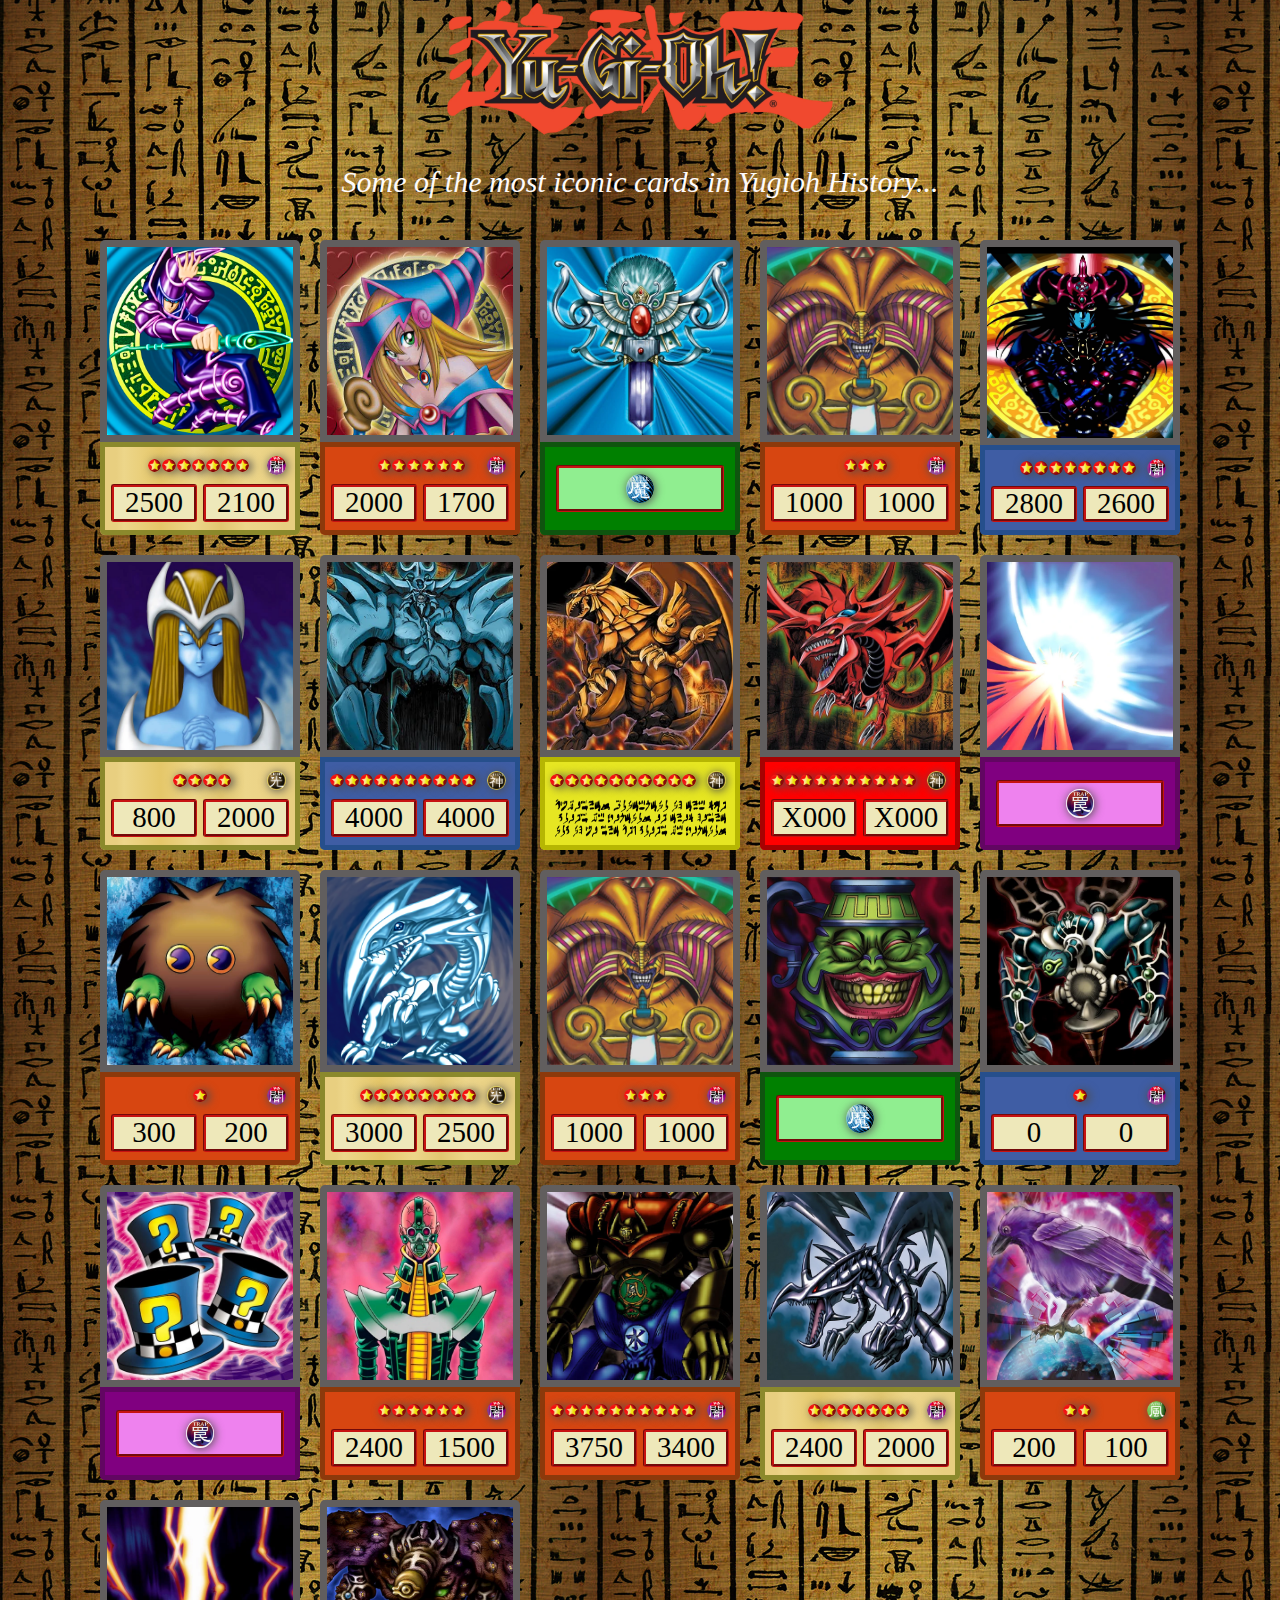
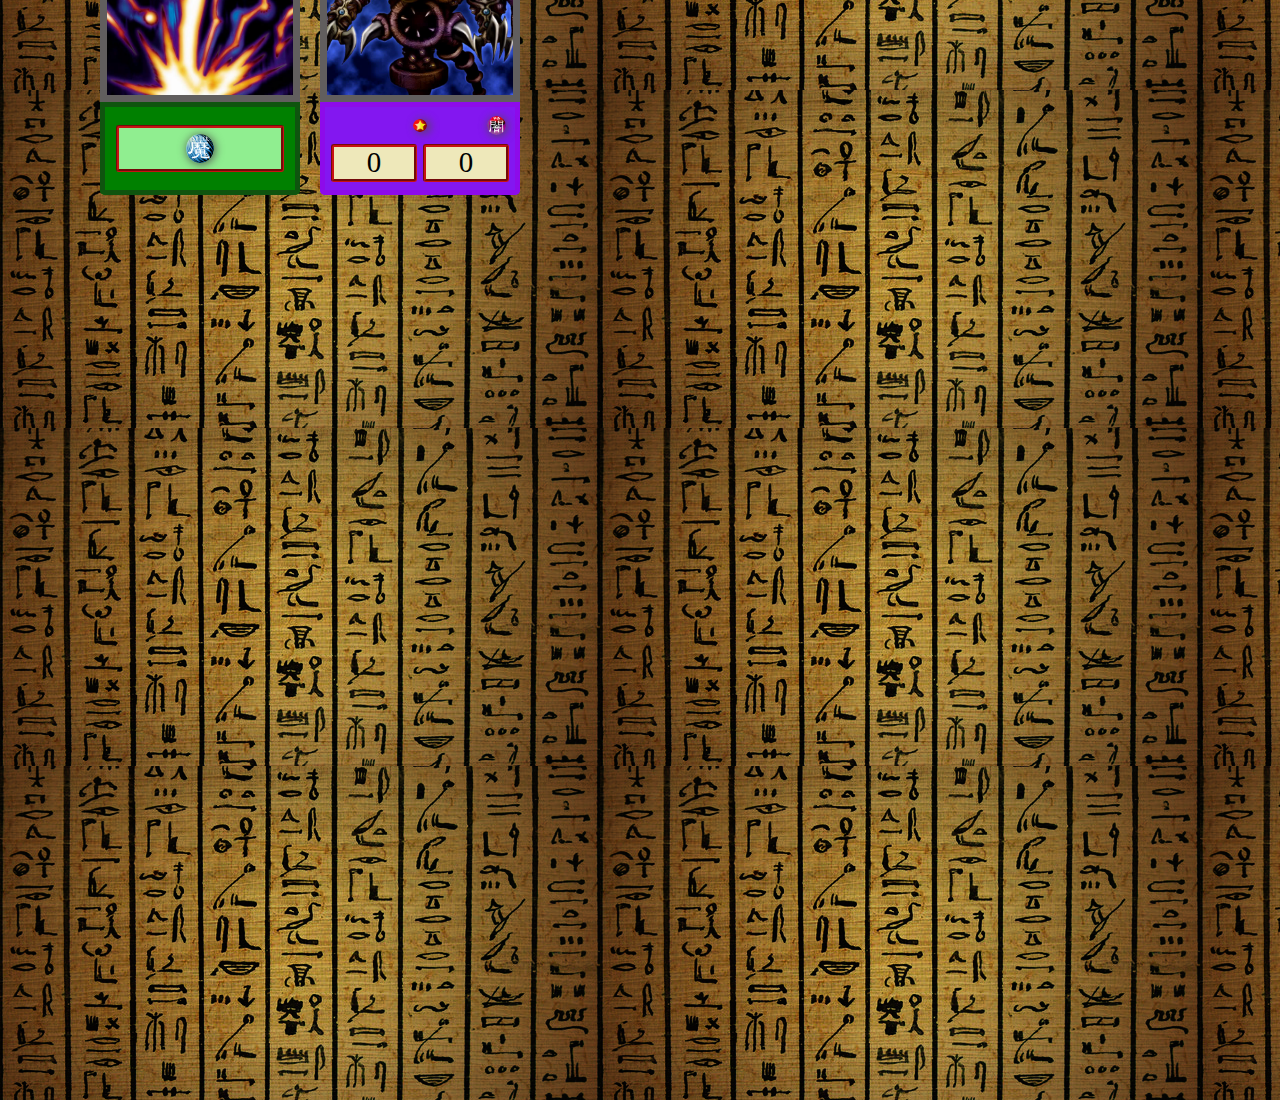
==== commit 20504656: "fix mistype error" ====
--- a/index.html
+++ b/index.html
@@ -15,7 +15,7 @@
     <title>YuGiOh Cards</title>
   </head>
   <body>
-    <header><img src=images/Yu-Gi-OhLogo.webp" alt="" /></header>
+    <header><img src="images/Yu-Gi-OhLogo.webp" alt="" /></header>
     <div class="outermost-container">
       <p>Some of the most iconic cards in Yugioh History...</p>
 
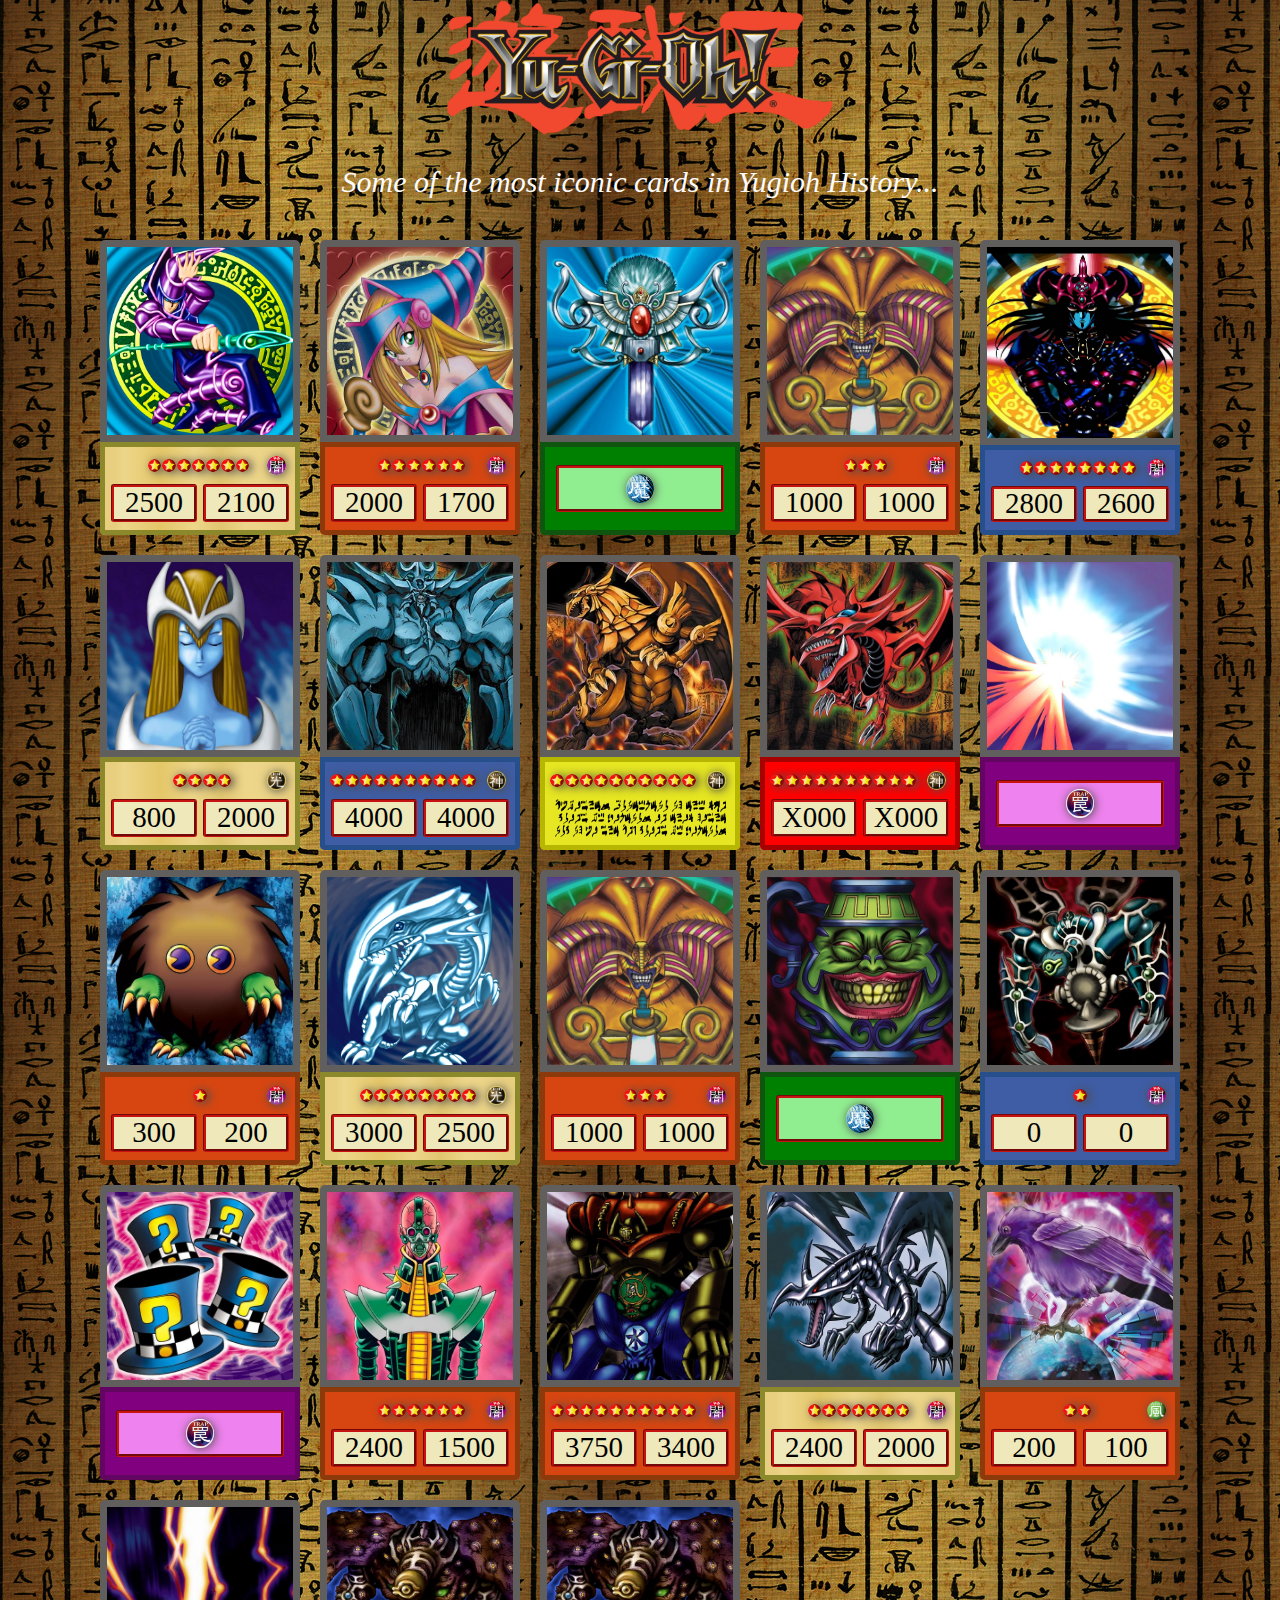
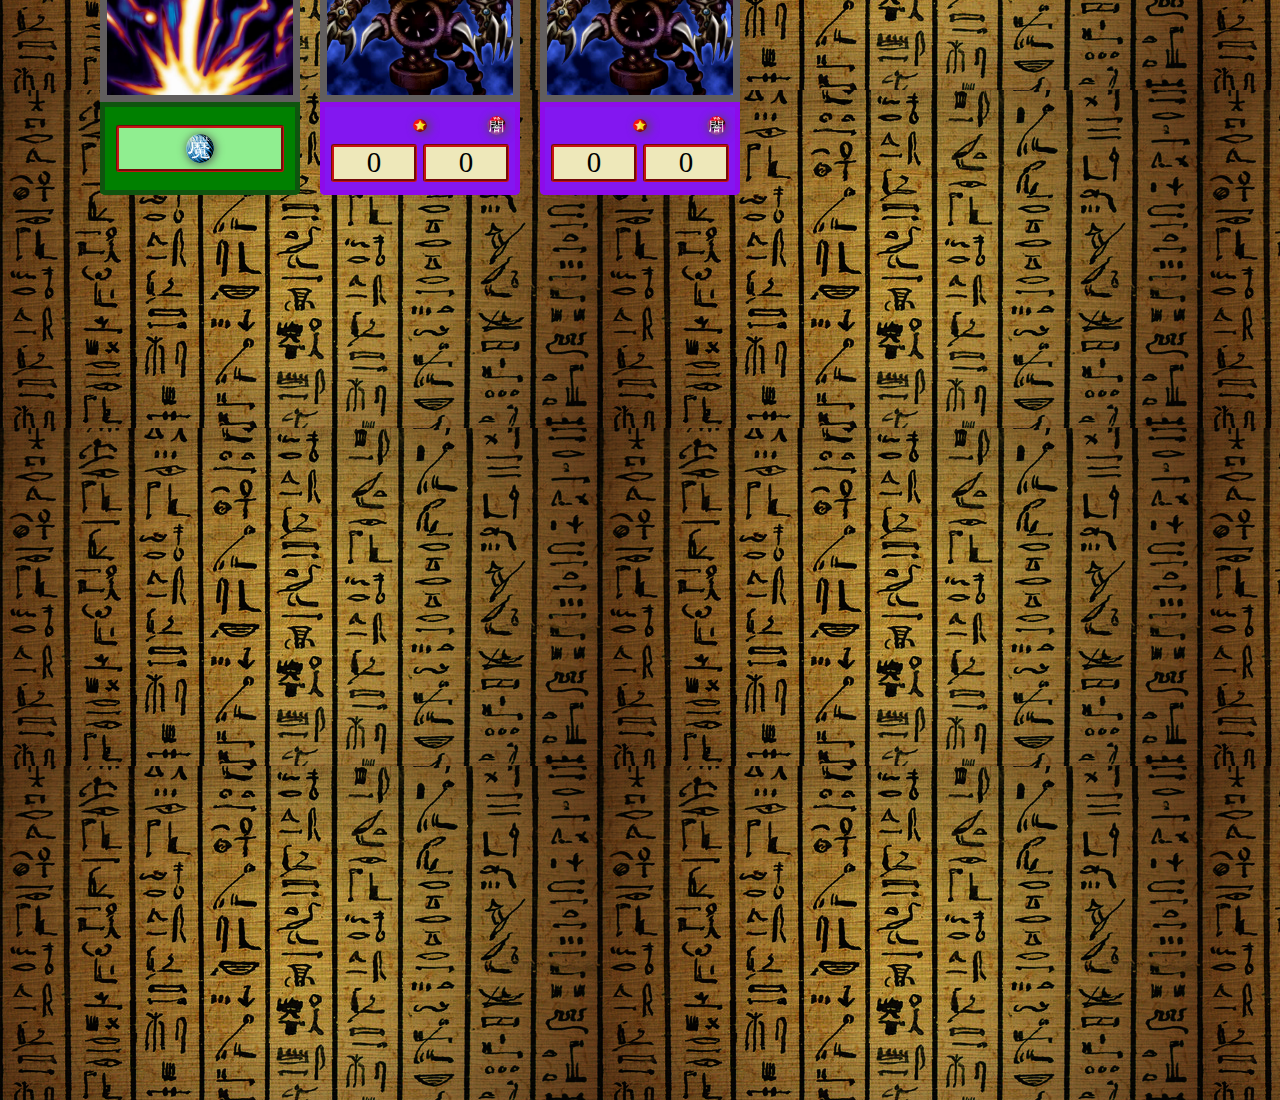
==== commit aecfb043: "added more cards" ====
--- a/index.html
+++ b/index.html
@@ -478,6 +478,25 @@
             </div>
           </div>
         </section>
+        <section class="card">
+          <div class="image-container">
+            <img src="images/Monsters/ThousandEyesRestrict.png" alt="" />
+          </div>
+          <div class="info-container fusion-monsters">
+            <div class="top-layer">
+              <div class="level-container level-1">
+                <img src="images/icons/starLevel.png" alt="" />
+              </div>
+              <div class="attribute-container">
+                <img src="images/icons/darkAttribute.png" alt="" />
+              </div>
+            </div>
+            <div class="bottom-layer">
+              <div class="attack">0</div>
+              <div class="defense">0</div>
+            </div>
+          </div>
+        </section>
       </div>
     </div>
 
--- a/CSS/style.css
+++ b/CSS/style.css
@@ -3,9 +3,7 @@
 }
 body{
   height:300vh;
-  background-image: url(/images/hieroglyphics.png);
-
- 
+  background-image: url(../images/hieroglyphics.png);
 }
  /*-----------HEADER----------------------*/
 header{
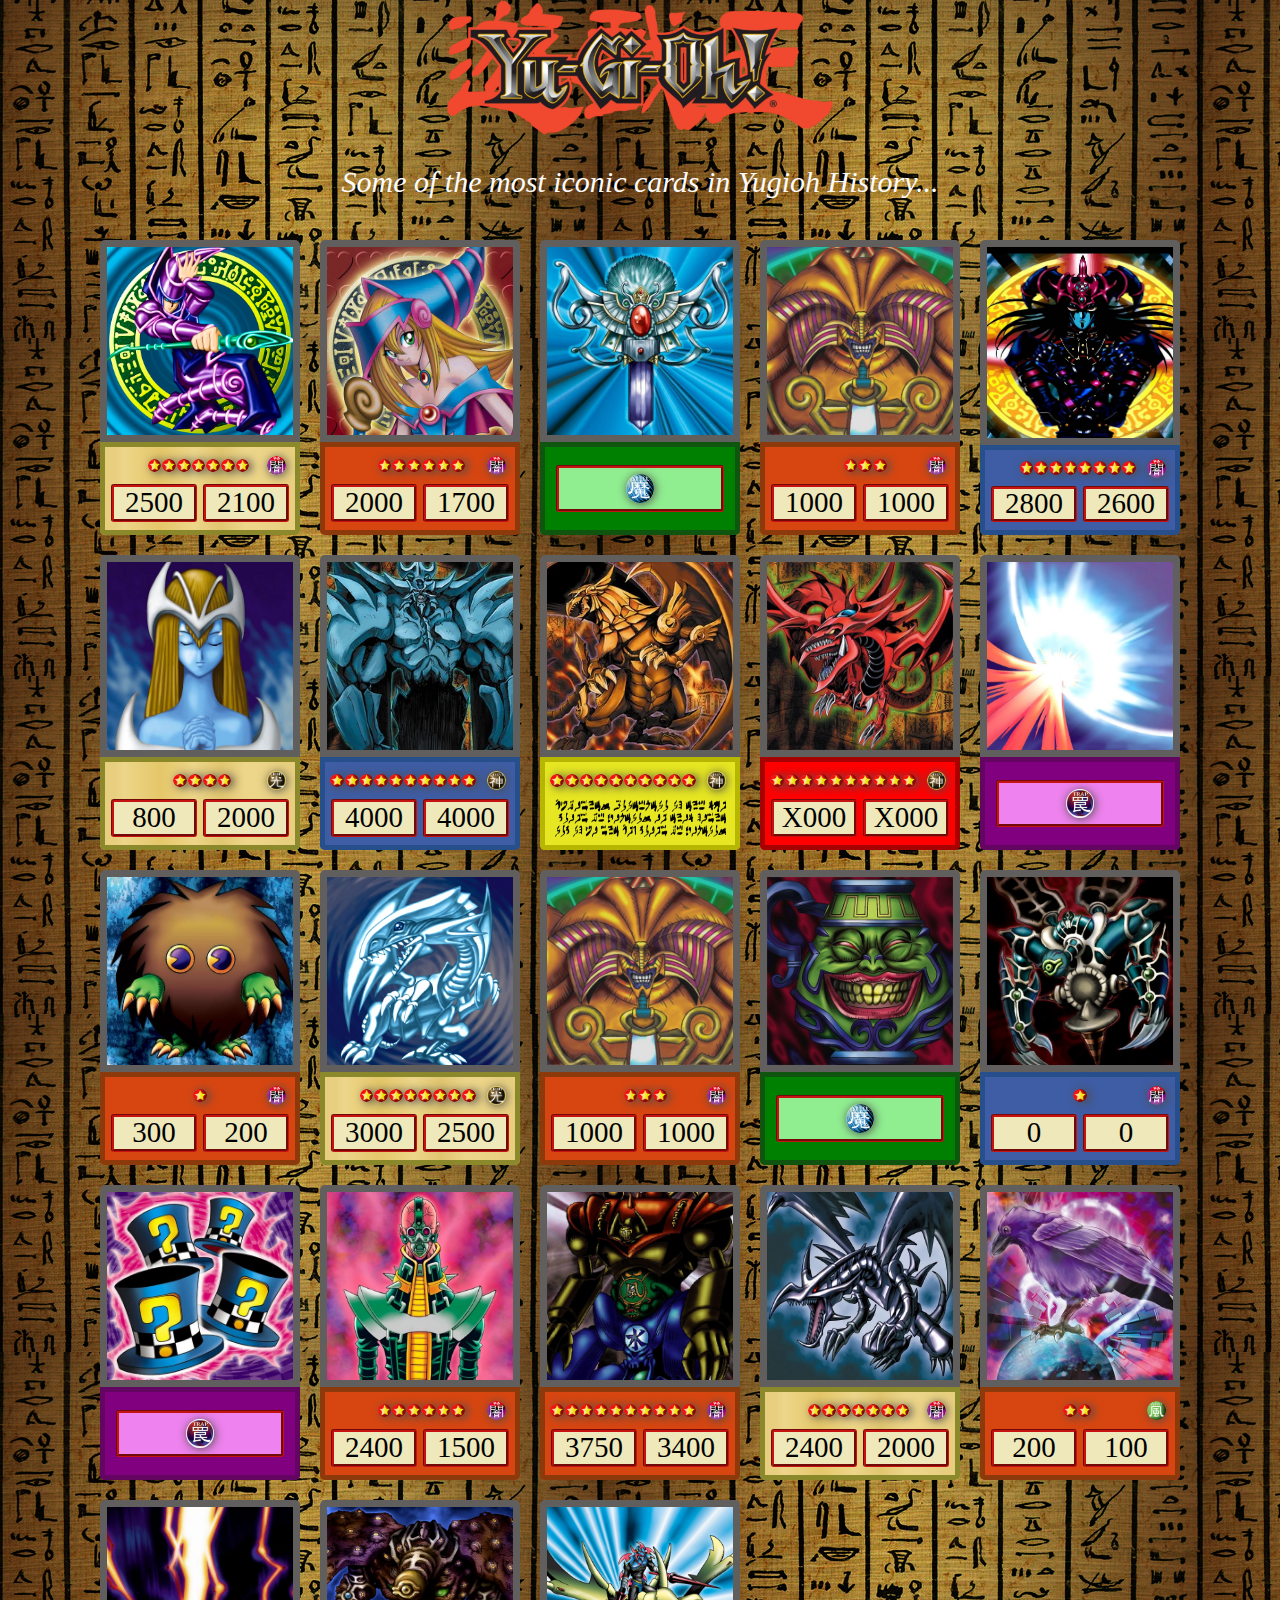
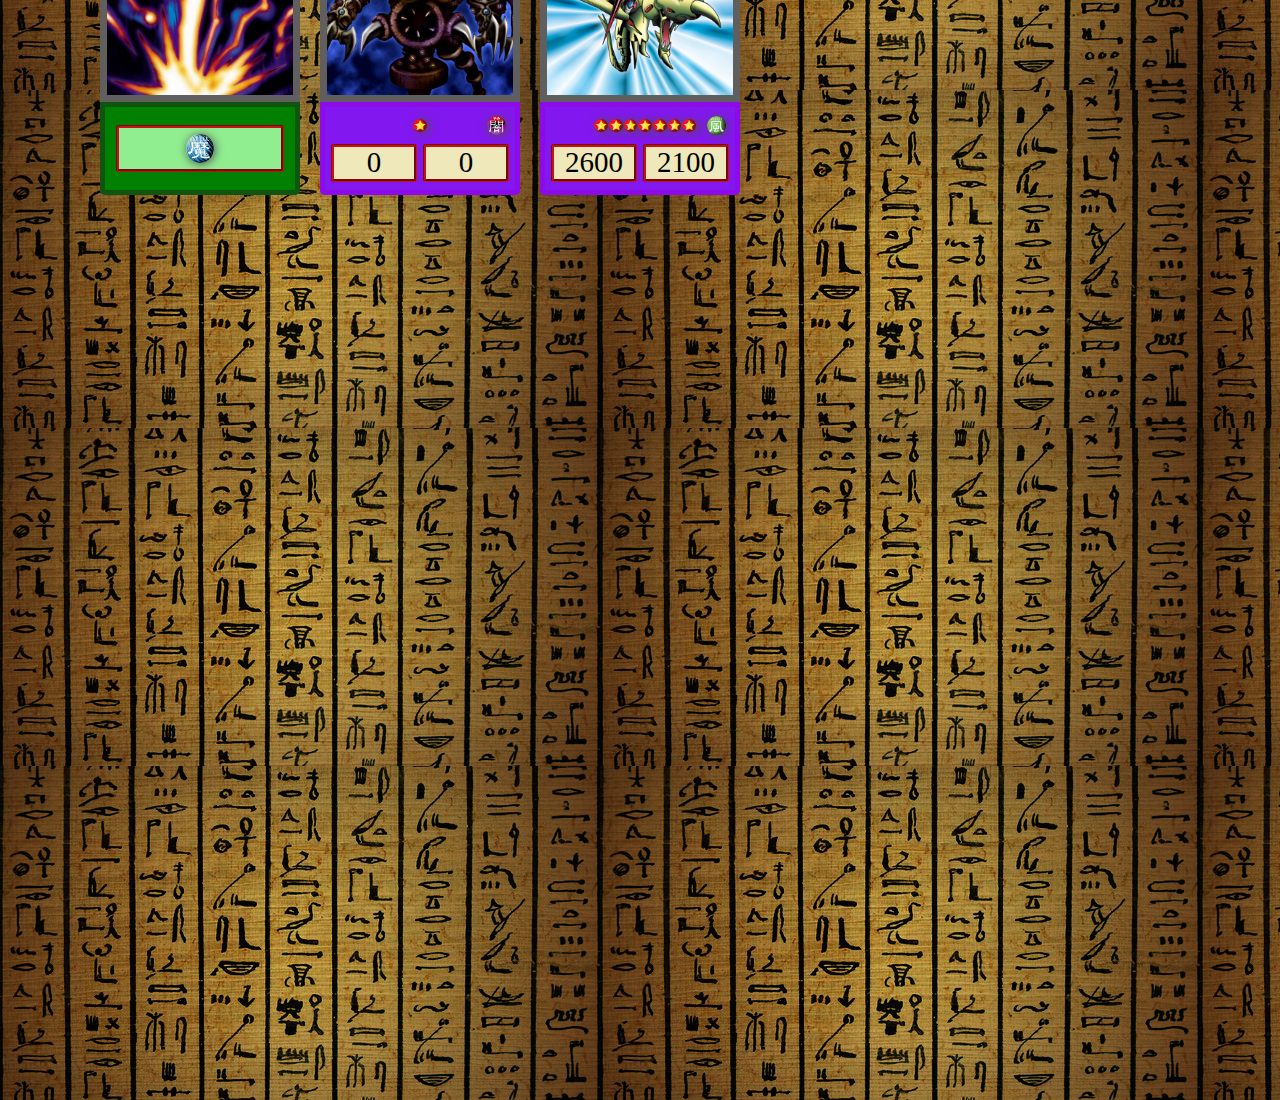
==== commit 3549df6d: "Added another card" ====
--- a/index.html
+++ b/index.html
@@ -480,20 +480,26 @@
         </section>
         <section class="card">
           <div class="image-container">
-            <img src="images/Monsters/ThousandEyesRestrict.png" alt="" />
+            <img src="images/Monsters/GaiatheDragonChampion.png" alt="" />
           </div>
           <div class="info-container fusion-monsters">
             <div class="top-layer">
-              <div class="level-container level-1">
-                <img src="images/icons/starLevel.png" alt="" />
-              </div>
-              <div class="attribute-container">
-                <img src="images/icons/darkAttribute.png" alt="" />
-              </div>
-            </div>
-            <div class="bottom-layer">
-              <div class="attack">0</div>
-              <div class="defense">0</div>
+              <div class="level-container">
+                <img src="images/icons/starLevel.png" alt="" />
+                <img src="images/icons/starLevel.png" alt="" />
+                <img src="images/icons/starLevel.png" alt="" />
+                <img src="images/icons/starLevel.png" alt="" />
+                <img src="images/icons/starLevel.png" alt="" />
+                <img src="images/icons/starLevel.png" alt="" />
+                <img src="images/icons/starLevel.png" alt="" />
+              </div>
+              <div class="attribute-container">
+                <img src="images/icons/WIND.png" alt="" />
+              </div>
+            </div>
+            <div class="bottom-layer">
+              <div class="attack">2600</div>
+              <div class="defense">2100</div>
             </div>
           </div>
         </section>
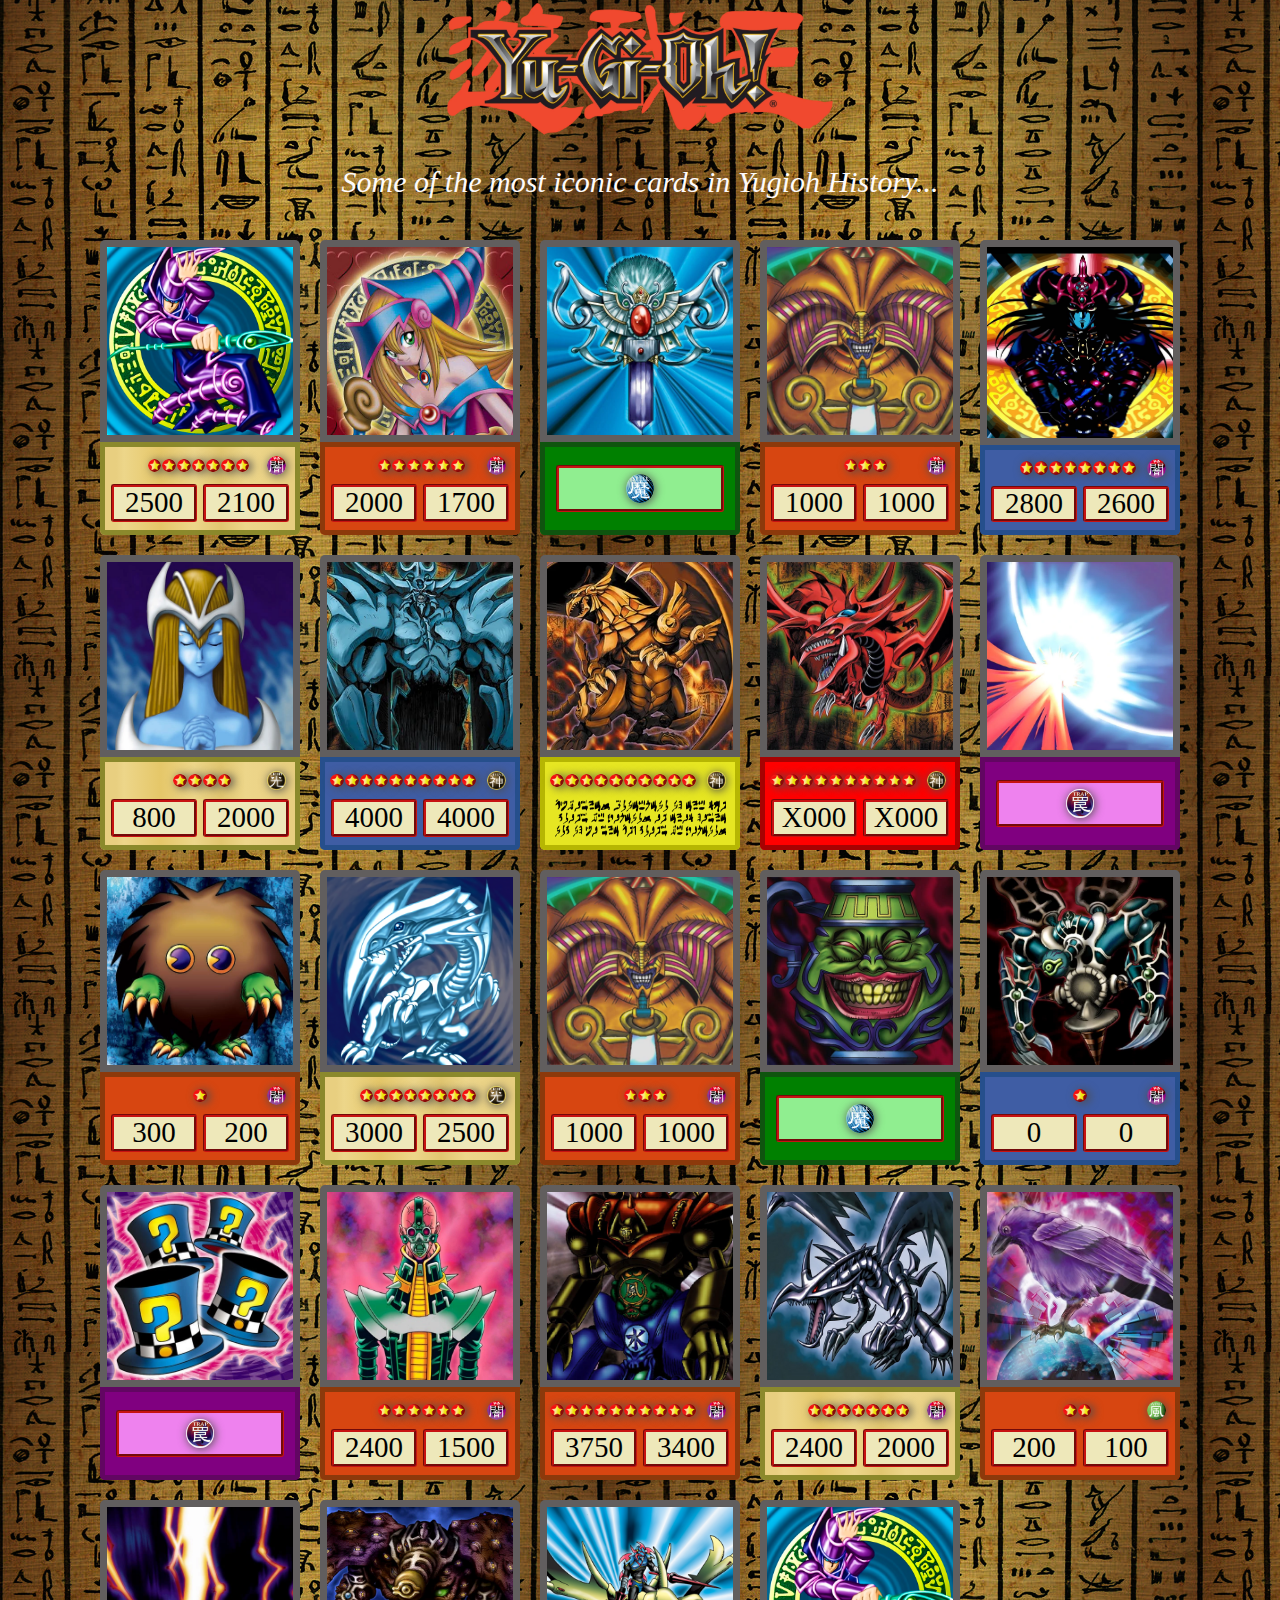
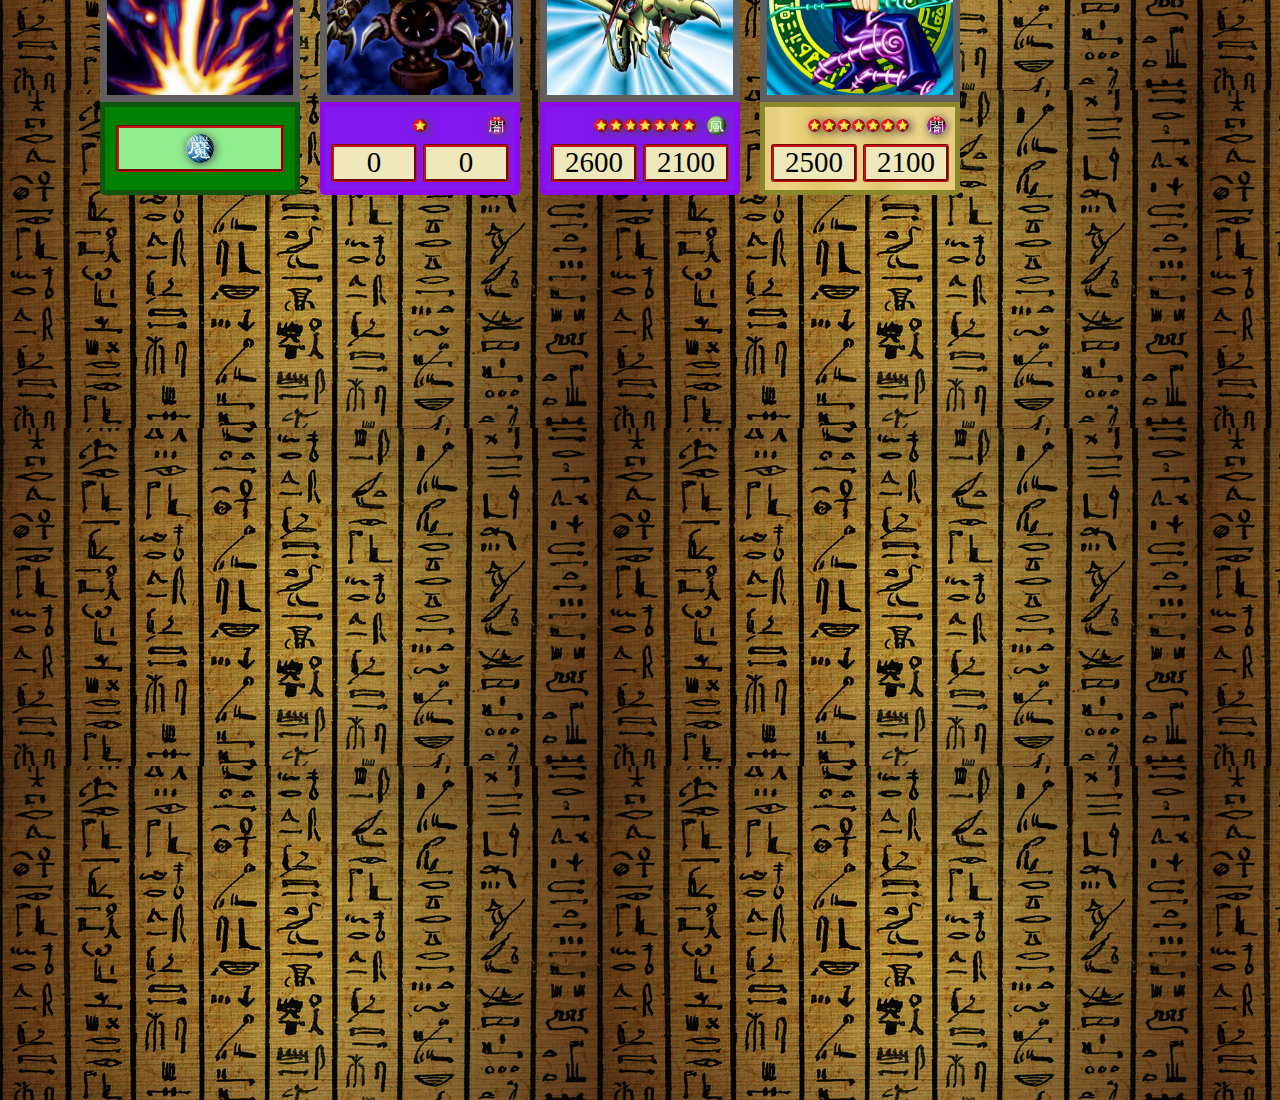
==== commit 7cdc0d6e: "added card" ====
--- a/index.html
+++ b/index.html
@@ -503,6 +503,31 @@
             </div>
           </div>
         </section>
+        <section class="card">
+          <div class="image-container">
+            <img src="images/Monsters/darkMagician.png" alt="" />
+          </div>
+          <div class="info-container vanilla-monsters">
+            <div class="top-layer">
+              <div class="level-container level-7">
+                <img src="images/icons/starLevel.png" alt="" />
+                <img src="images/icons/starLevel.png" alt="" />
+                <img src="images/icons/starLevel.png" alt="" />
+                <img src="images/icons/starLevel.png" alt="" />
+                <img src="images/icons/starLevel.png" alt="" />
+                <img src="images/icons/starLevel.png" alt="" />
+                <img src="images/icons/starLevel.png" alt="" />
+              </div>
+              <div class="attribute-container">
+                <img src="images/icons/darkAttribute.png" alt="" />
+              </div>
+            </div>
+            <div class="bottom-layer">
+              <div class="attack">2500</div>
+              <div class="defense">2100</div>
+            </div>
+          </div>
+        </section>
       </div>
     </div>
 
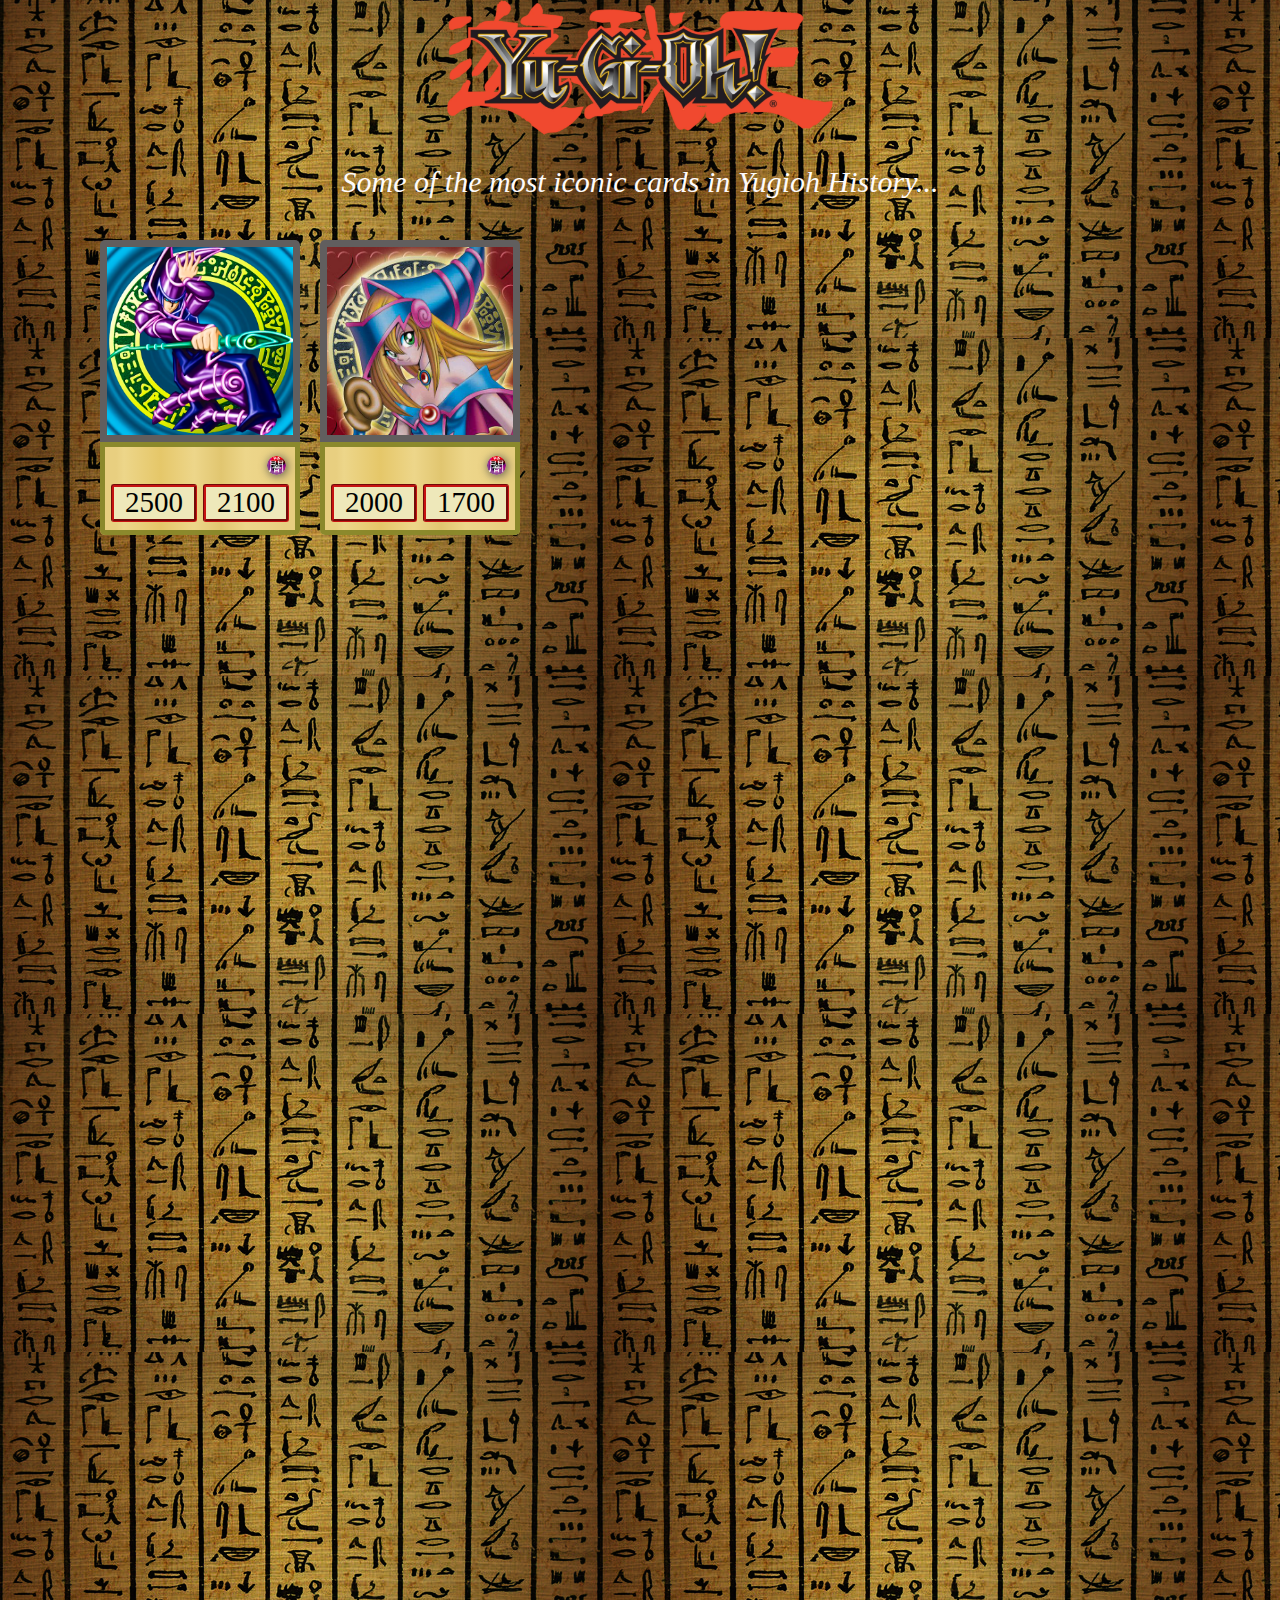
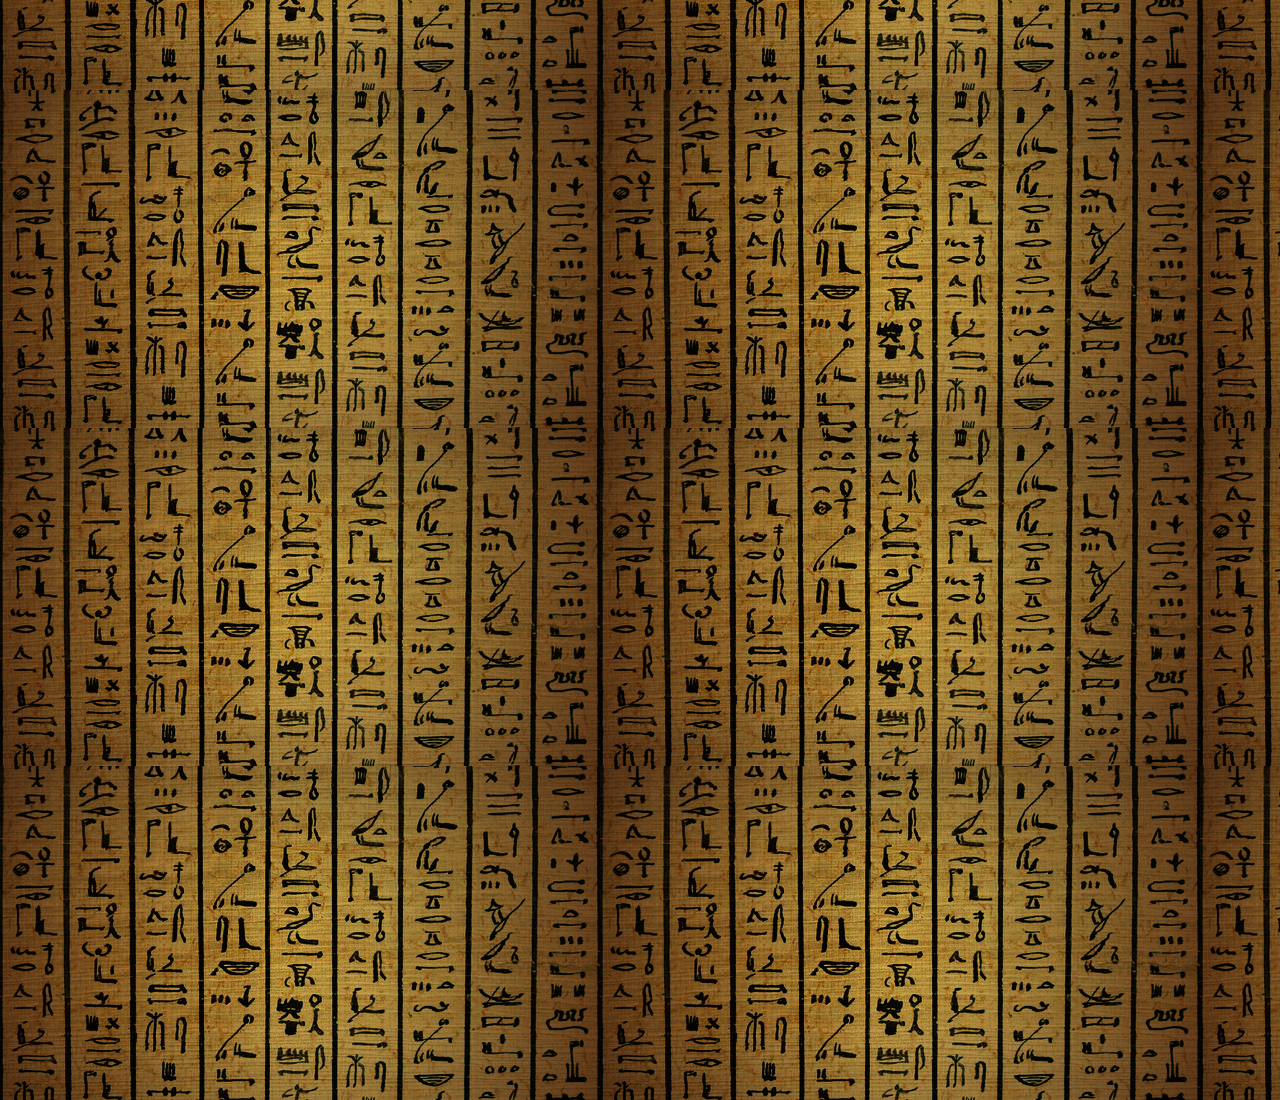
==== commit c02936ed: "1st attempt to add the cards dynamically" ====
--- a/index.html
+++ b/index.html
@@ -20,33 +20,9 @@
       <p>Some of the most iconic cards in Yugioh History...</p>
 
       <div class="container">
-        <a href="https://yugioh.fandom.com/wiki/Dark_Magician_(character)">
-          <section class="card">
-            <div class="image-container">
-              <img src="images/Monsters/darkMagician.png" alt="" />
-            </div>
-            <div class="info-container vanilla-monsters">
-              <div class="top-layer">
-                <div class="level-container level-7">
-                  <img src="images/icons/starLevel.png" alt="" />
-                  <img src="images/icons/starLevel.png" alt="" />
-                  <img src="images/icons/starLevel.png" alt="" />
-                  <img src="images/icons/starLevel.png" alt="" />
-                  <img src="images/icons/starLevel.png" alt="" />
-                  <img src="images/icons/starLevel.png" alt="" />
-                  <img src="images/icons/starLevel.png" alt="" />
-                </div>
-                <div class="attribute-container">
-                  <img src="images/icons/darkAttribute.png" alt="" />
-                </div>
-              </div>
-              <div class="bottom-layer">
-                <div class="attack">2500</div>
-                <div class="defense">2100</div>
-              </div>
-            </div>
-          </section>
-        </a>
+        <!-- card -->
+
+        <!-- end of card -->
 
         <section class="card">
           <div class="image-container">
@@ -504,6 +480,7 @@
           </div>
         </section>
         <section class="card">
+          <!-- card item -->
           <div class="image-container">
             <img src="images/Monsters/darkMagician.png" alt="" />
           </div>
@@ -527,10 +504,10 @@
               <div class="defense">2100</div>
             </div>
           </div>
+          <!-- end of card -->
         </section>
       </div>
     </div>
-
-    <footer></footer>
+    <script src="index.js"></script>
   </body>
 </html>
